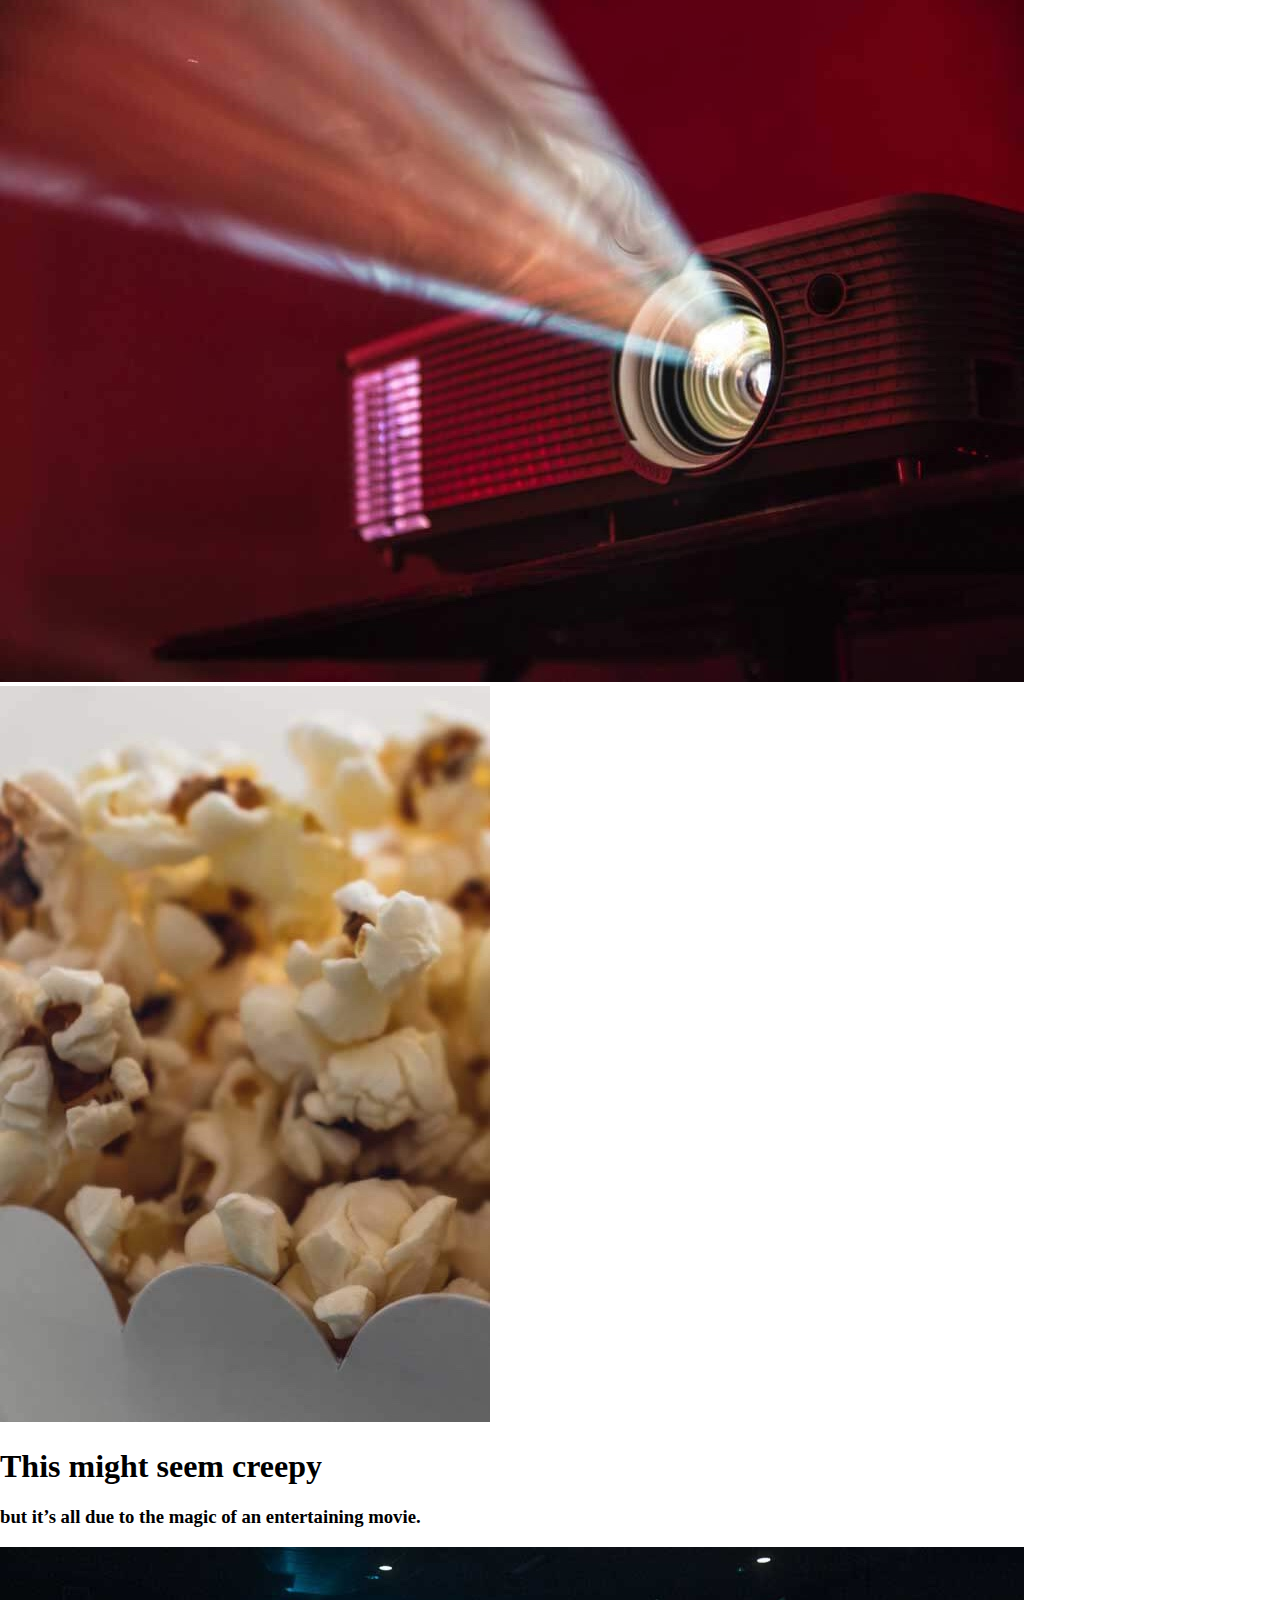
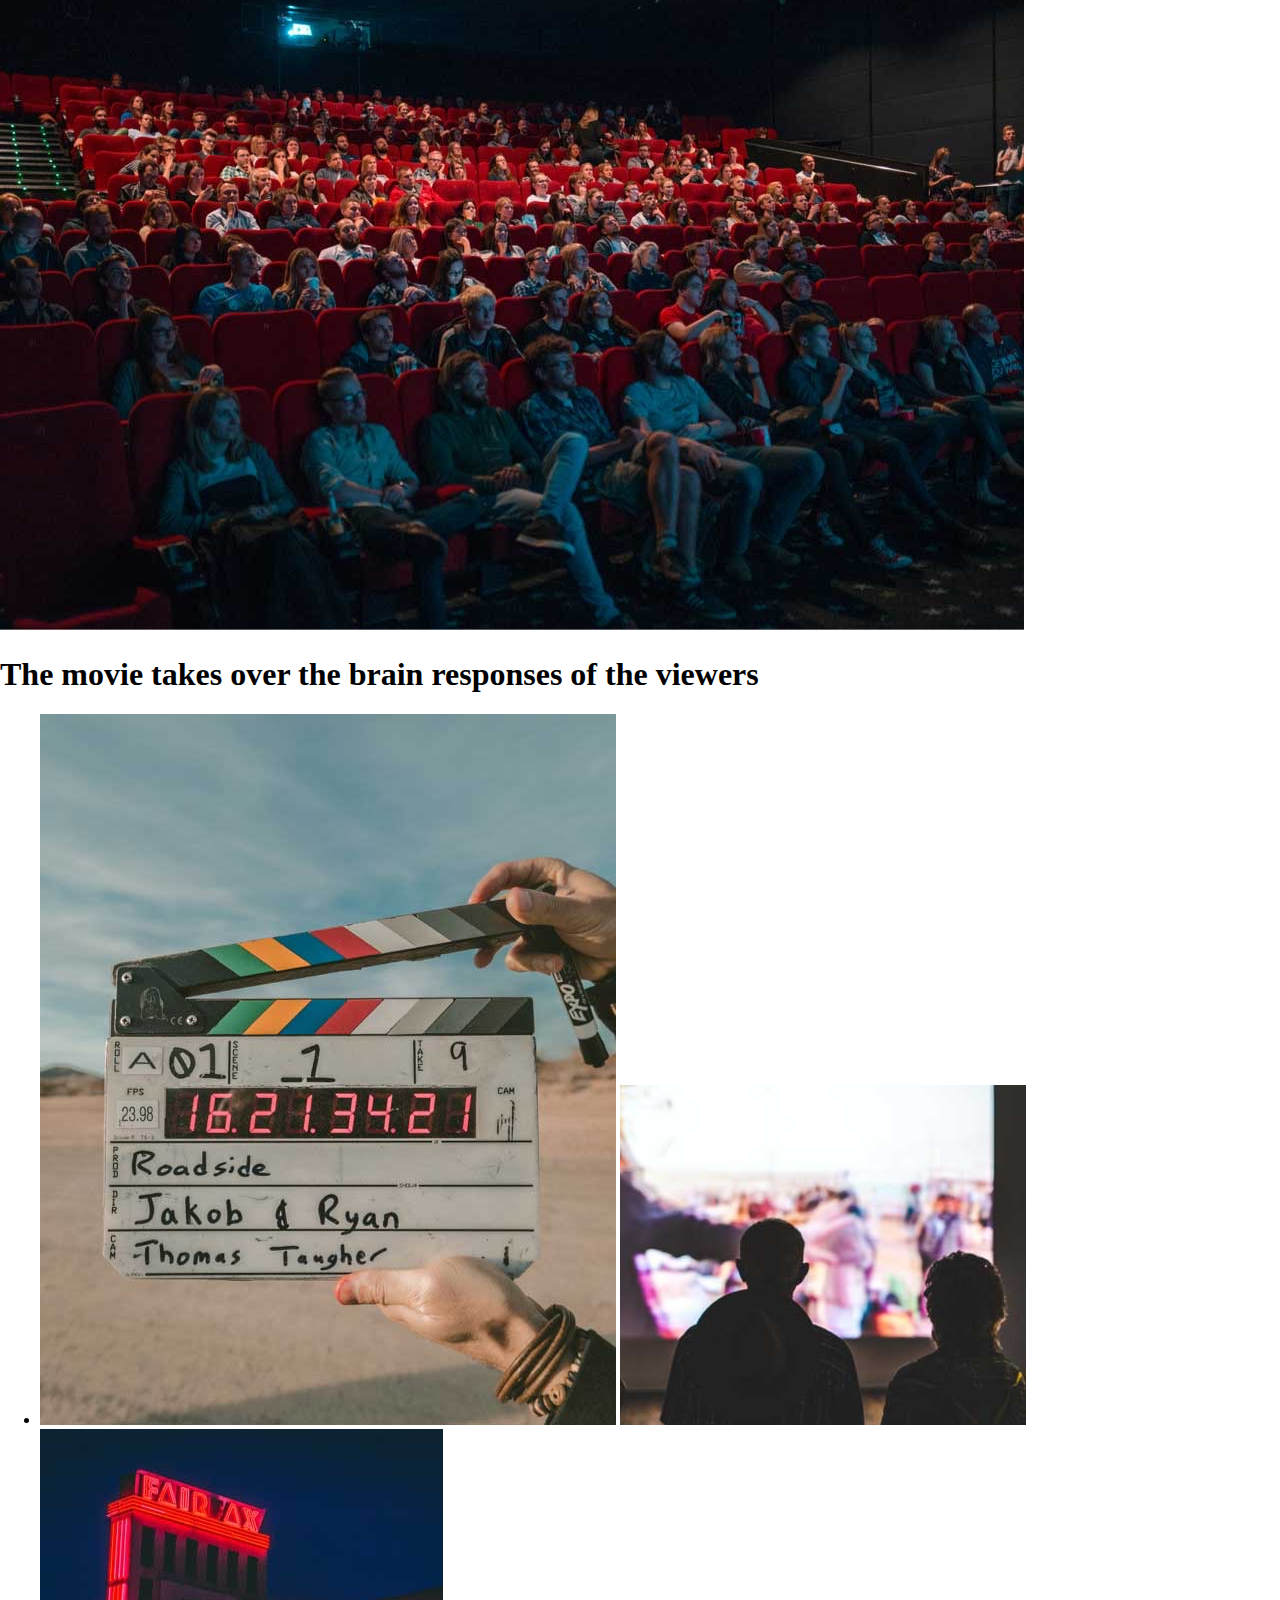
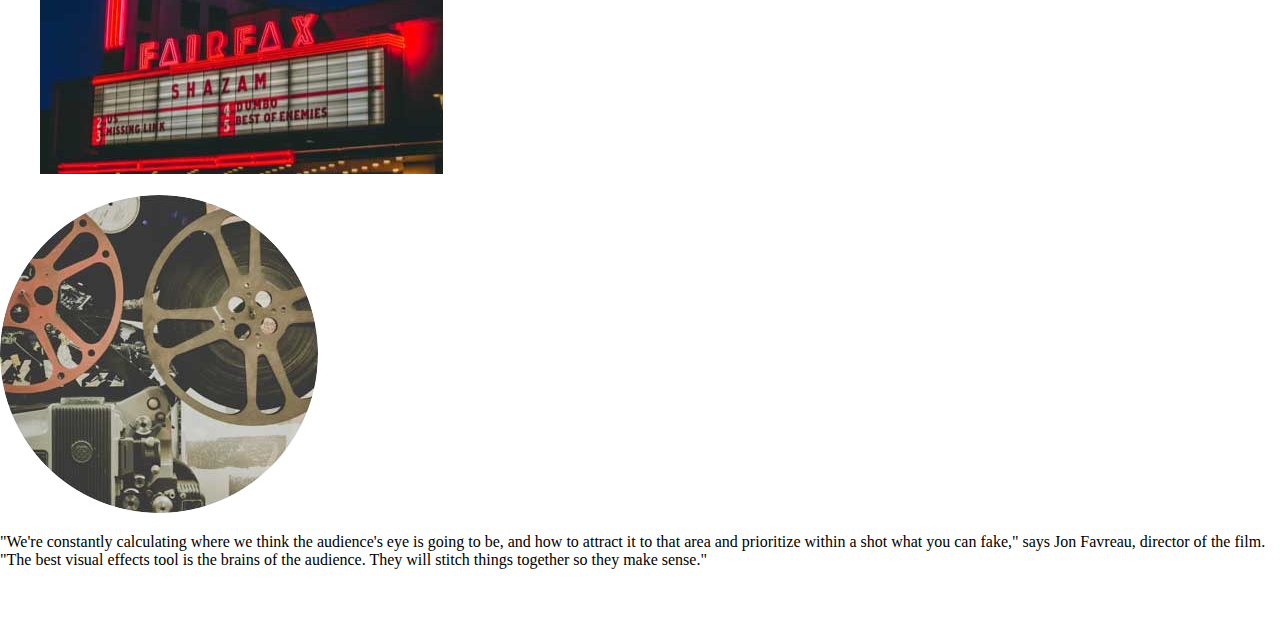
==== deploy/index.html @ de84cf6c "updates" ====
<!DOCTYPE html>
<html lang="en">

<head>
    <meta charset="UTF-8">
    <meta name="viewport" content="width=device-width, initial-scale=1.0">
    <meta http-equiv="X-UA-Compatible" content="ie=edge">
    <link rel="stylesheet" href="css/styles.css">
    <title>Week 2 In-Class Demo</title>
</head>

<body>

    <section>
    
        <img src="img/section-1/hero.jpg" alt="Movie projector">
        
    </section>
    <section>
        <img src="img/section-2/popcorn.jpg" alt="bucket of popcorn">
        <h1>This might seem 
            creepy</h1>
            <h3>but it’s all due to the magic of an entertaining movie.</h3>
        </section>
    <section>
                <img src="img/section-3/hero-2.jpg" alt="people in theater seats">
            </section>
    <section>
                    <h1>The movie takes over the brain responses of the viewers</h1>
                </section>
    <section>
                        <ul>
                            <li>
                                <img src="img/section-5/gallery-1.jpg" alt="movie clapperboard">
                                <img src="img/section-5/gallery-2.jpg" alt="people watching a movie">
                                <img src="img/section-5/gallery-3.jpg" alt="movie theater">
                            </li>
                        </ul>
                    </section>
    <section>
                            <img src="img/section-6/circle-mask.jpg" alt="movie reels">
                            <p>"We're constantly calculating where we think the audience's eye is going to be, and how to attract it to that area and prioritize within a shot what you can fake," says Jon Favreau, director of the film. "The best visual effects tool is the brains of the audience. They will stitch things together so they make sense."</p>
                        </section>
    <section>
                                <img src="img/footer/logo.png" alt="logo">
                            </section>

    <!-- jQuery -->
    <script src="https://ajax.googleapis.com/ajax/libs/jquery/3.4.1/jquery.min.js"></script>
    <!-- Greensock -->
    <script src="https://cdnjs.cloudflare.com/ajax/libs/gsap/3.2.6/gsap.min.js"></script>
    <script src="js/scripts-min.js"></script>
</body>

</html>
---- deploy/css/styles.css ----
/* =============
    Mixins
============= */
/* ---------------- Font Sizing ---------------- */
html {
  font-size: 100%; }

/* ---------------- Media Queries ---------------- */
/* =============
    Variables
============= */
/*! normalize.css v8.0.0 | MIT License | github.com/necolas/normalize.css */
/* Document
   ========================================================================== */
/**
 * 1. Correct the line height in all browsers.
 * 2. Prevent adjustments of font size after orientation changes in iOS.
 */
html {
  line-height: 1.15;
  /* 1 */
  -webkit-text-size-adjust: 100%;
  /* 2 */ }

/* Sections
   ========================================================================== */
/**
 * Remove the margin in all browsers.
 */
body {
  margin: 0; }

/**
 * Correct the font size and margin on `h1` elements within `section` and
 * `article` contexts in Chrome, Firefox, and Safari.
 */
h1 {
  font-size: 2em;
  margin: 0.67em 0; }

/* Grouping content
   ========================================================================== */
/**
 * 1. Add the correct box sizing in Firefox.
 * 2. Show the overflow in Edge and IE.
 */
hr {
  box-sizing: content-box;
  /* 1 */
  height: 0;
  /* 1 */
  overflow: visible;
  /* 2 */ }

/**
 * 1. Correct the inheritance and scaling of font size in all browsers.
 * 2. Correct the odd `em` font sizing in all browsers.
 */
pre {
  font-family: monospace, monospace;
  /* 1 */
  font-size: 1em;
  /* 2 */ }

/* Text-level semantics
   ========================================================================== */
/**
 * Remove the gray background on active links in IE 10.
 */
a {
  background-color: transparent; }

/**
 * 1. Remove the bottom border in Chrome 57-
 * 2. Add the correct text decoration in Chrome, Edge, IE, Opera, and Safari.
 */
abbr[title] {
  border-bottom: none;
  /* 1 */
  text-decoration: underline;
  /* 2 */
  text-decoration: underline dotted;
  /* 2 */ }

/**
 * Add the correct font weight in Chrome, Edge, and Safari.
 */
b,
strong {
  font-weight: bolder; }

/**
 * 1. Correct the inheritance and scaling of font size in all browsers.
 * 2. Correct the odd `em` font sizing in all browsers.
 */
code,
kbd,
samp {
  font-family: monospace, monospace;
  /* 1 */
  font-size: 1em;
  /* 2 */ }

/**
 * Add the correct font size in all browsers.
 */
small {
  font-size: 80%; }

/**
 * Prevent `sub` and `sup` elements from affecting the line height in
 * all browsers.
 */
sub,
sup {
  font-size: 75%;
  line-height: 0;
  position: relative;
  vertical-align: baseline; }

sub {
  bottom: -0.25em; }

sup {
  top: -0.5em; }

/* Embedded content
   ========================================================================== */
/**
 * Remove the border on images inside links in IE 10.
 */
img {
  border-style: none; }

/* Forms
   ========================================================================== */
/**
 * 1. Change the font styles in all browsers.
 * 2. Remove the margin in Firefox and Safari.
 */
button,
input,
optgroup,
select,
textarea {
  font-family: inherit;
  /* 1 */
  font-size: 100%;
  /* 1 */
  line-height: 1.15;
  /* 1 */
  margin: 0;
  /* 2 */ }

/**
 * Show the overflow in IE.
 * 1. Show the overflow in Edge.
 */
button,
input {
  /* 1 */
  overflow: visible; }

/**
 * Remove the inheritance of text transform in Edge, Firefox, and IE.
 * 1. Remove the inheritance of text transform in Firefox.
 */
button,
select {
  /* 1 */
  text-transform: none; }

/**
 * Correct the inability to style clickable types in iOS and Safari.
 */
button,
[type="button"],
[type="reset"],
[type="submit"] {
  -webkit-appearance: button; }

/**
 * Remove the inner border and padding in Firefox.
 */
button::-moz-focus-inner,
[type="button"]::-moz-focus-inner,
[type="reset"]::-moz-focus-inner,
[type="submit"]::-moz-focus-inner {
  border-style: none;
  padding: 0; }

/**
 * Restore the focus styles unset by the previous rule.
 */
button:-moz-focusring,
[type="button"]:-moz-focusring,
[type="reset"]:-moz-focusring,
[type="submit"]:-moz-focusring {
  outline: 1px dotted ButtonText; }

/**
 * Correct the padding in Firefox.
 */
fieldset {
  padding: 0.35em 0.75em 0.625em; }

/**
 * 1. Correct the text wrapping in Edge and IE.
 * 2. Correct the color inheritance from `fieldset` elements in IE.
 * 3. Remove the padding so developers are not caught out when they zero out
 *    `fieldset` elements in all browsers.
 */
legend {
  box-sizing: border-box;
  /* 1 */
  color: inherit;
  /* 2 */
  display: table;
  /* 1 */
  max-width: 100%;
  /* 1 */
  padding: 0;
  /* 3 */
  white-space: normal;
  /* 1 */ }

/**
 * Add the correct vertical alignment in Chrome, Firefox, and Opera.
 */
progress {
  vertical-align: baseline; }

/**
 * Remove the default vertical scrollbar in IE 10+.
 */
textarea {
  overflow: auto; }

/**
 * 1. Add the correct box sizing in IE 10.
 * 2. Remove the padding in IE 10.
 */
[type="checkbox"],
[type="radio"] {
  box-sizing: border-box;
  /* 1 */
  padding: 0;
  /* 2 */ }

/**
 * Correct the cursor style of increment and decrement buttons in Chrome.
 */
[type="number"]::-webkit-inner-spin-button,
[type="number"]::-webkit-outer-spin-button {
  height: auto; }

/**
 * 1. Correct the odd appearance in Chrome and Safari.
 * 2. Correct the outline style in Safari.
 */
[type="search"] {
  -webkit-appearance: textfield;
  /* 1 */
  outline-offset: -2px;
  /* 2 */ }

/**
 * Remove the inner padding in Chrome and Safari on macOS.
 */
[type="search"]::-webkit-search-decoration {
  -webkit-appearance: none; }

/**
 * 1. Correct the inability to style clickable types in iOS and Safari.
 * 2. Change font properties to `inherit` in Safari.
 */
::-webkit-file-upload-button {
  -webkit-appearance: button;
  /* 1 */
  font: inherit;
  /* 2 */ }

/* Interactive
   ========================================================================== */
/*
 * Add the correct display in Edge, IE 10+, and Firefox.
 */
details {
  display: block; }

/*
 * Add the correct display in all browsers.
 */
summary {
  display: list-item; }

/* Misc
   ========================================================================== */
/**
 * Add the correct display in IE 10+.
 */
template {
  display: none; }

/**
 * Add the correct display in IE 10.
 */
[hidden] {
  display: none; }

/* =============
    Base
============= */
/* =============
    Typography
============= */
/* =============
    Buttons
============= */
/* =============
    Forms
============= */
[type='text'], [type='password'], [type='date'], [type='datetime'], [type='datetime-local'], [type='month'], [type='week'], [type='email'], [type='number'], [type='search'], [type='tel'], [type='time'], [type='url'], [type='color'], textarea {
  box-shadow: none; }

[type='text']:focus, [type='password']:focus, [type='date']:focus, [type='datetime']:focus, [type='datetime-local']:focus, [type='month']:focus, [type='week']:focus, [type='email']:focus, [type='number']:focus, [type='search']:focus, [type='tel']:focus, [type='time']:focus, [type='url']:focus, [type='color']:focus, textarea:focus {
  box-shadow: none; }

input[type=text],
input[type=email],
input[type=password],
textarea {
  -webkit-appearance: none; }

/* =============
    Navigation
============= */
/* =============
    Header
============= */
/* =============
    Footer
============= */
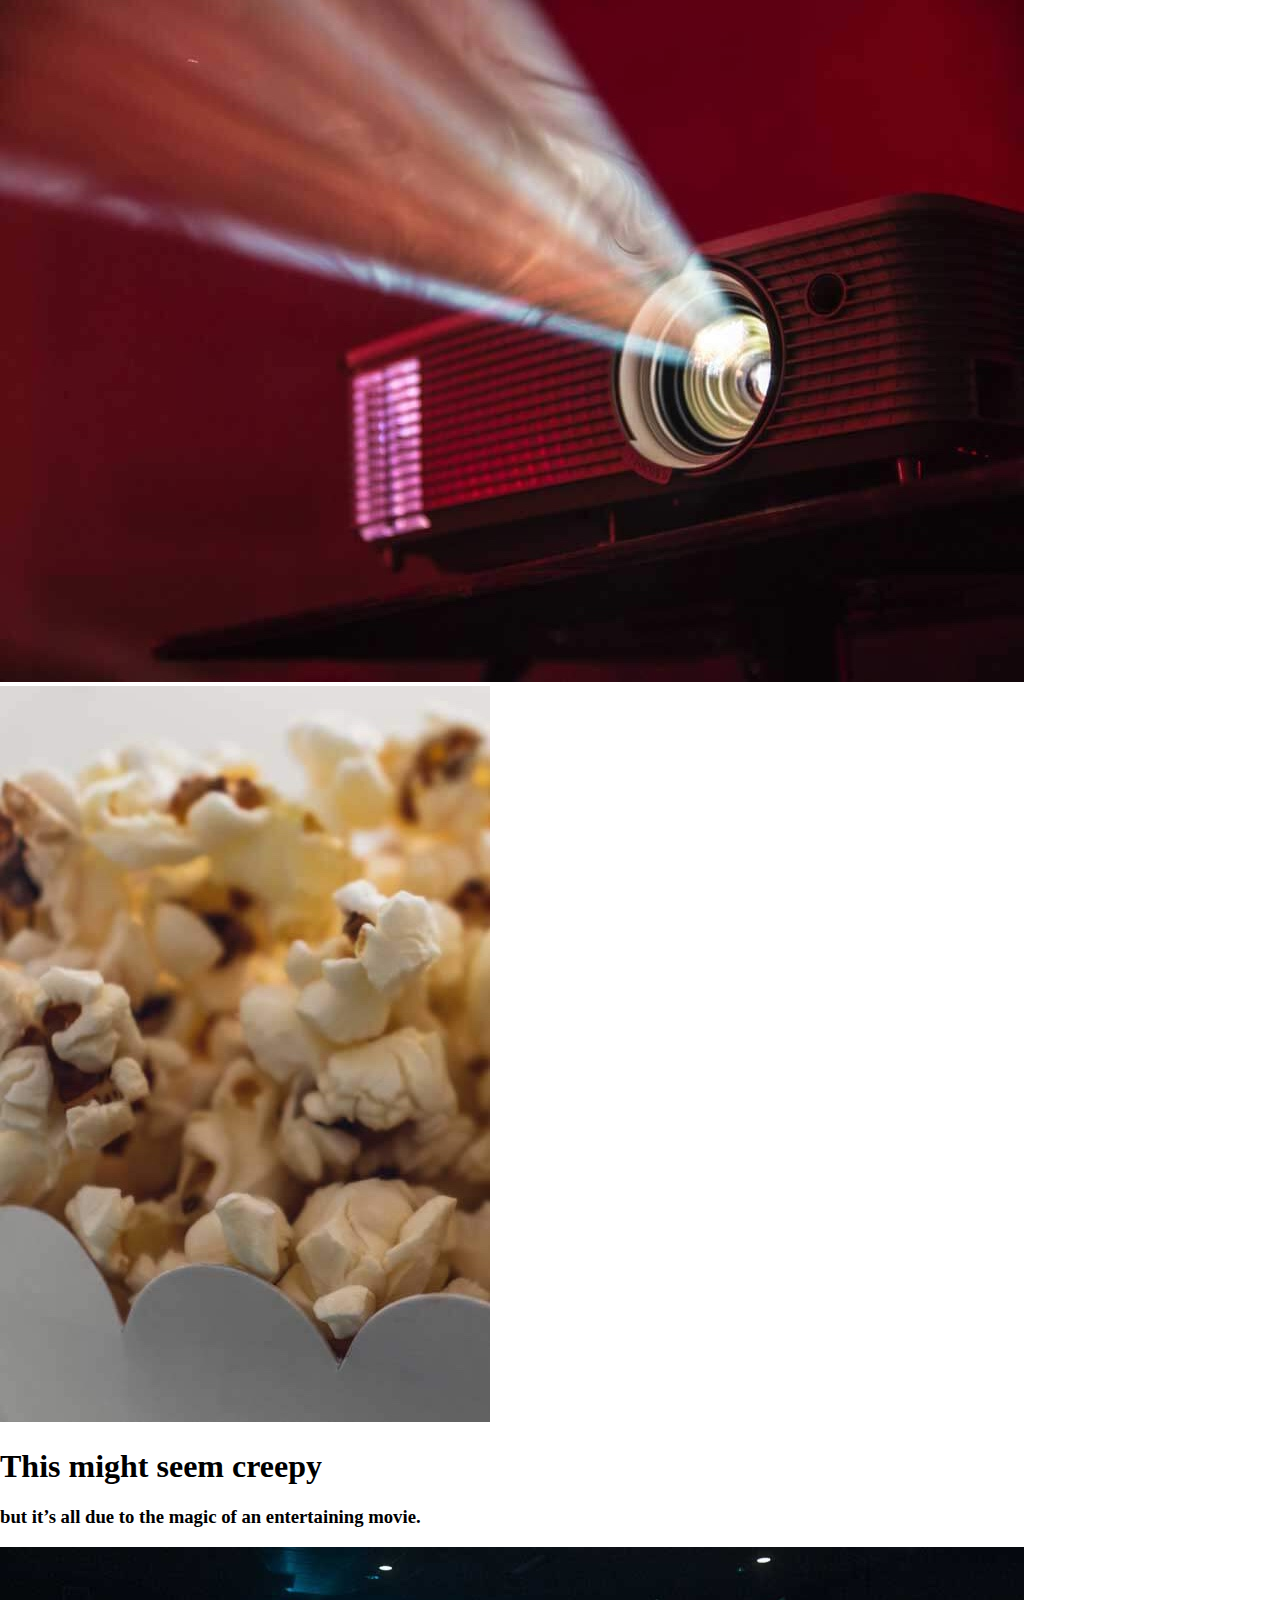
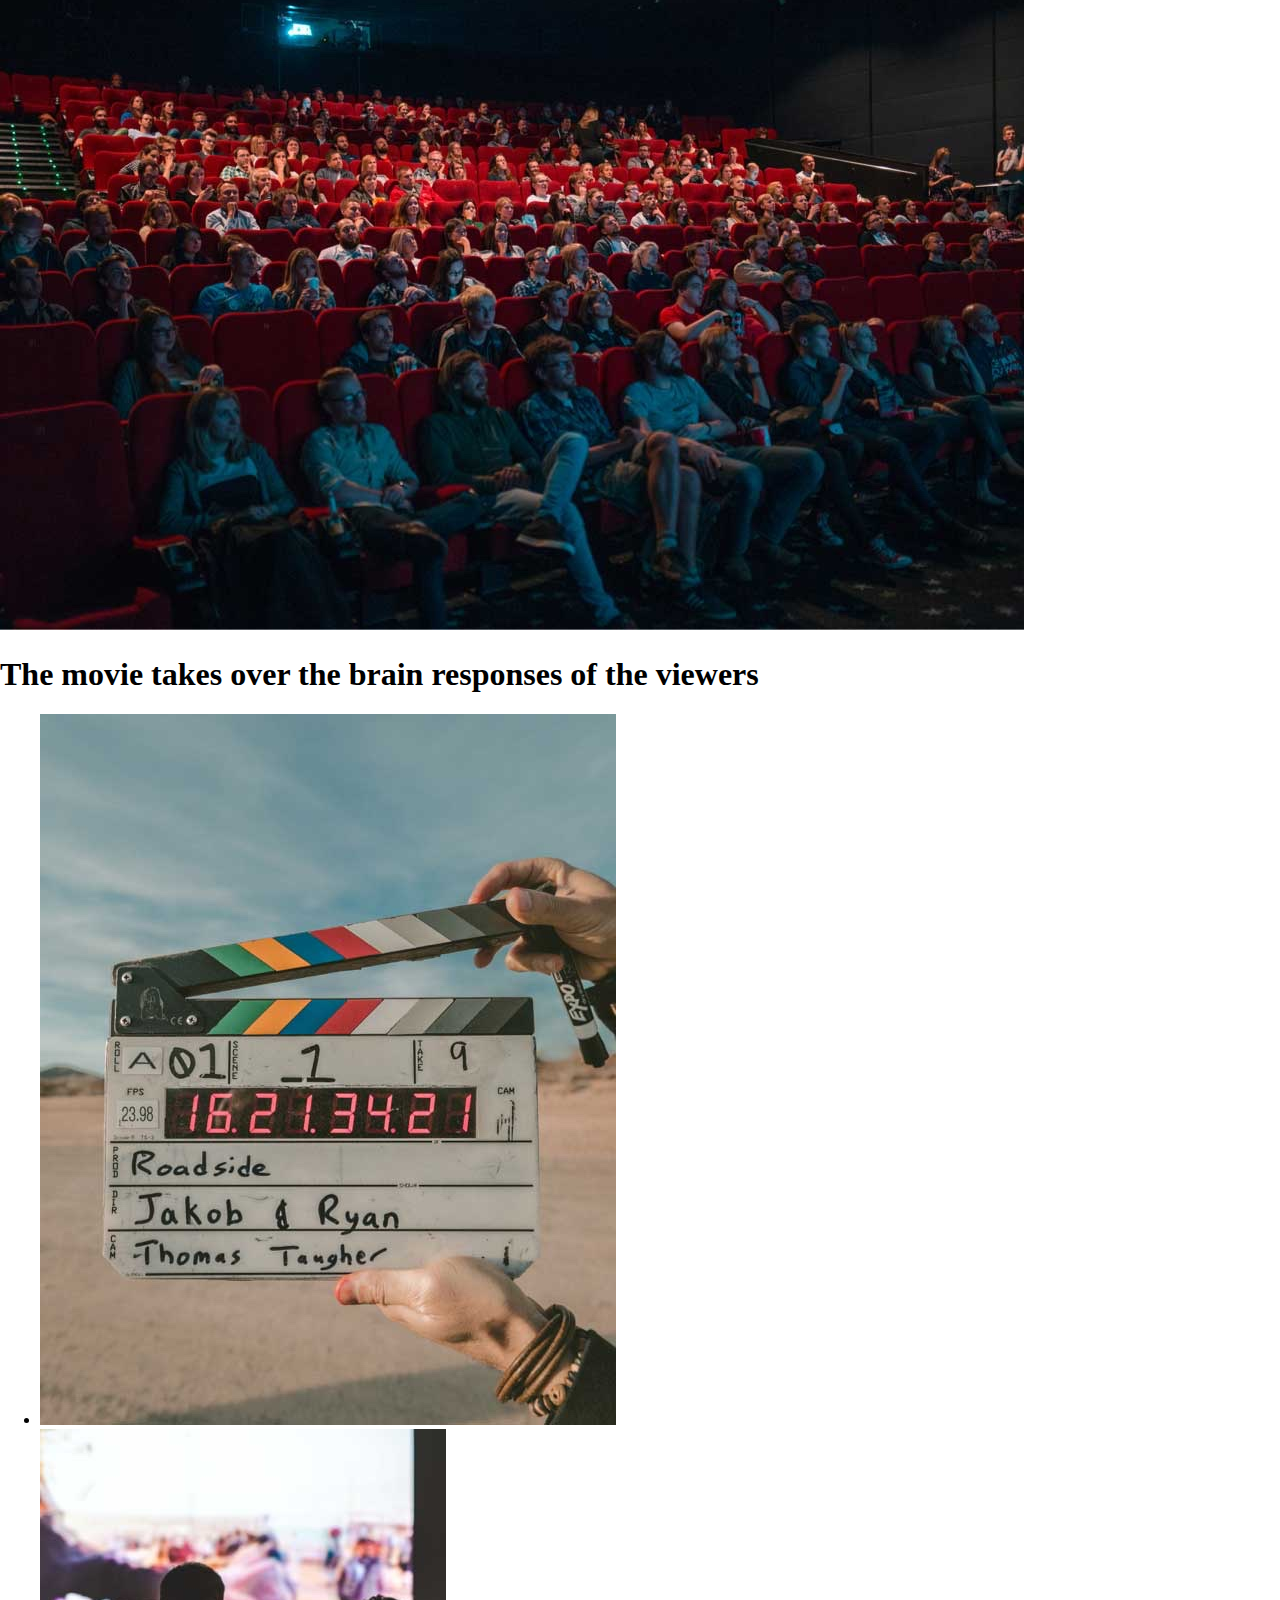
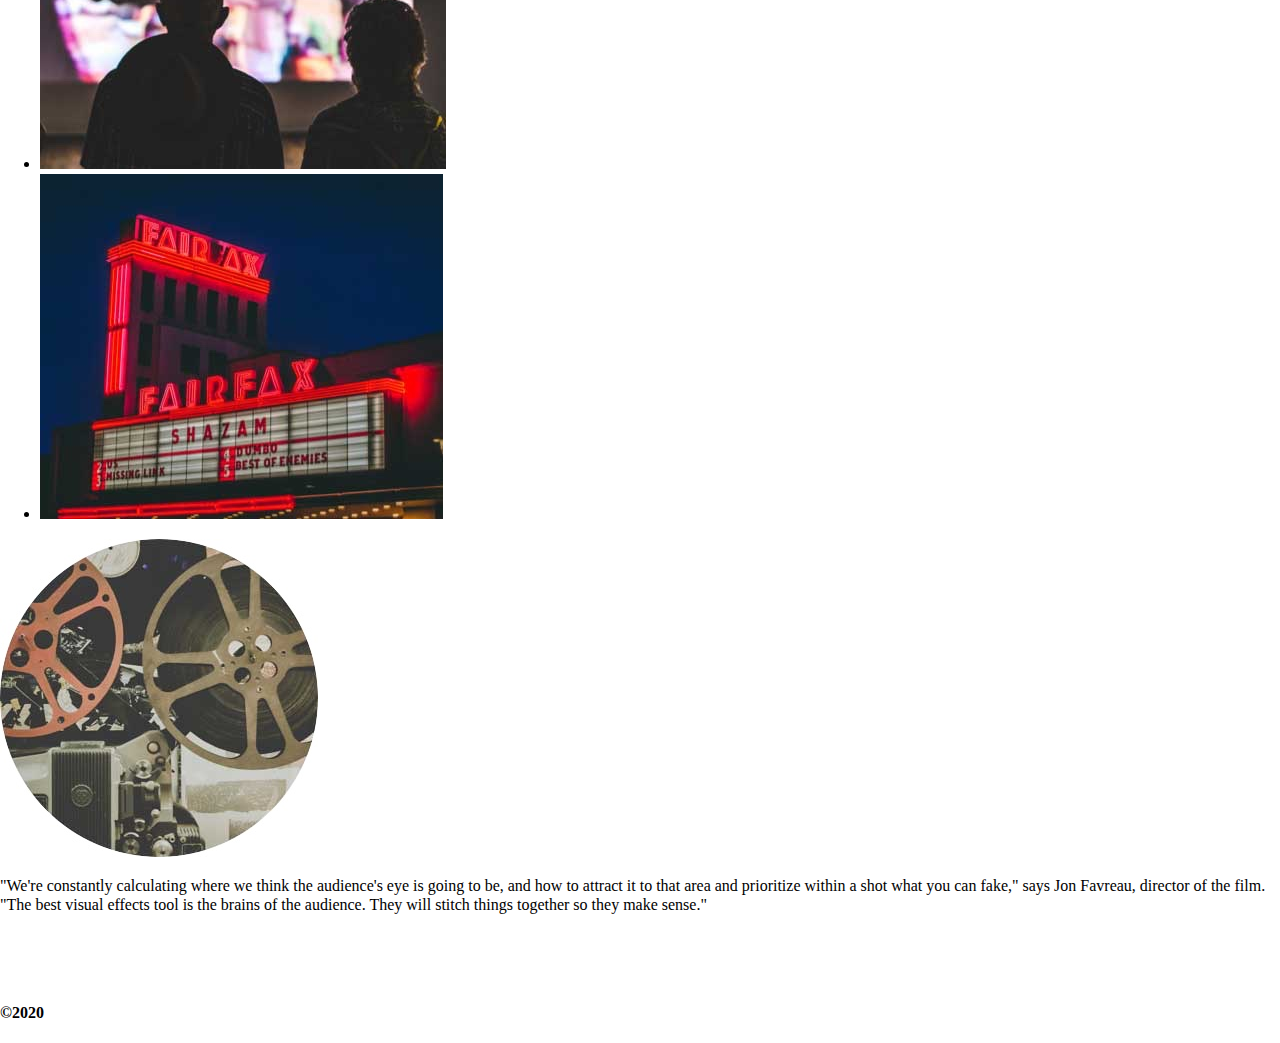
==== commit b5e36176: "edits to content" ====
--- a/deploy/index.html
+++ b/deploy/index.html
@@ -30,11 +30,9 @@
                 </section>
     <section>
                         <ul>
-                            <li>
-                                <img src="img/section-5/gallery-1.jpg" alt="movie clapperboard">
-                                <img src="img/section-5/gallery-2.jpg" alt="people watching a movie">
-                                <img src="img/section-5/gallery-3.jpg" alt="movie theater">
-                            </li>
+                            <li><img src="img/section-5/gallery-1.jpg" alt="movie clapperboard"></li>
+                            <li><img src="img/section-5/gallery-2.jpg" alt="people watching a movie"></li>
+                            <li><img src="img/section-5/gallery-3.jpg" alt="movie theater"></li>
                         </ul>
                     </section>
     <section>
@@ -43,6 +41,7 @@
                         </section>
     <section>
                                 <img src="img/footer/logo.png" alt="logo">
+                                <h4>©2020</h4>
                             </section>
 
     <!-- jQuery -->
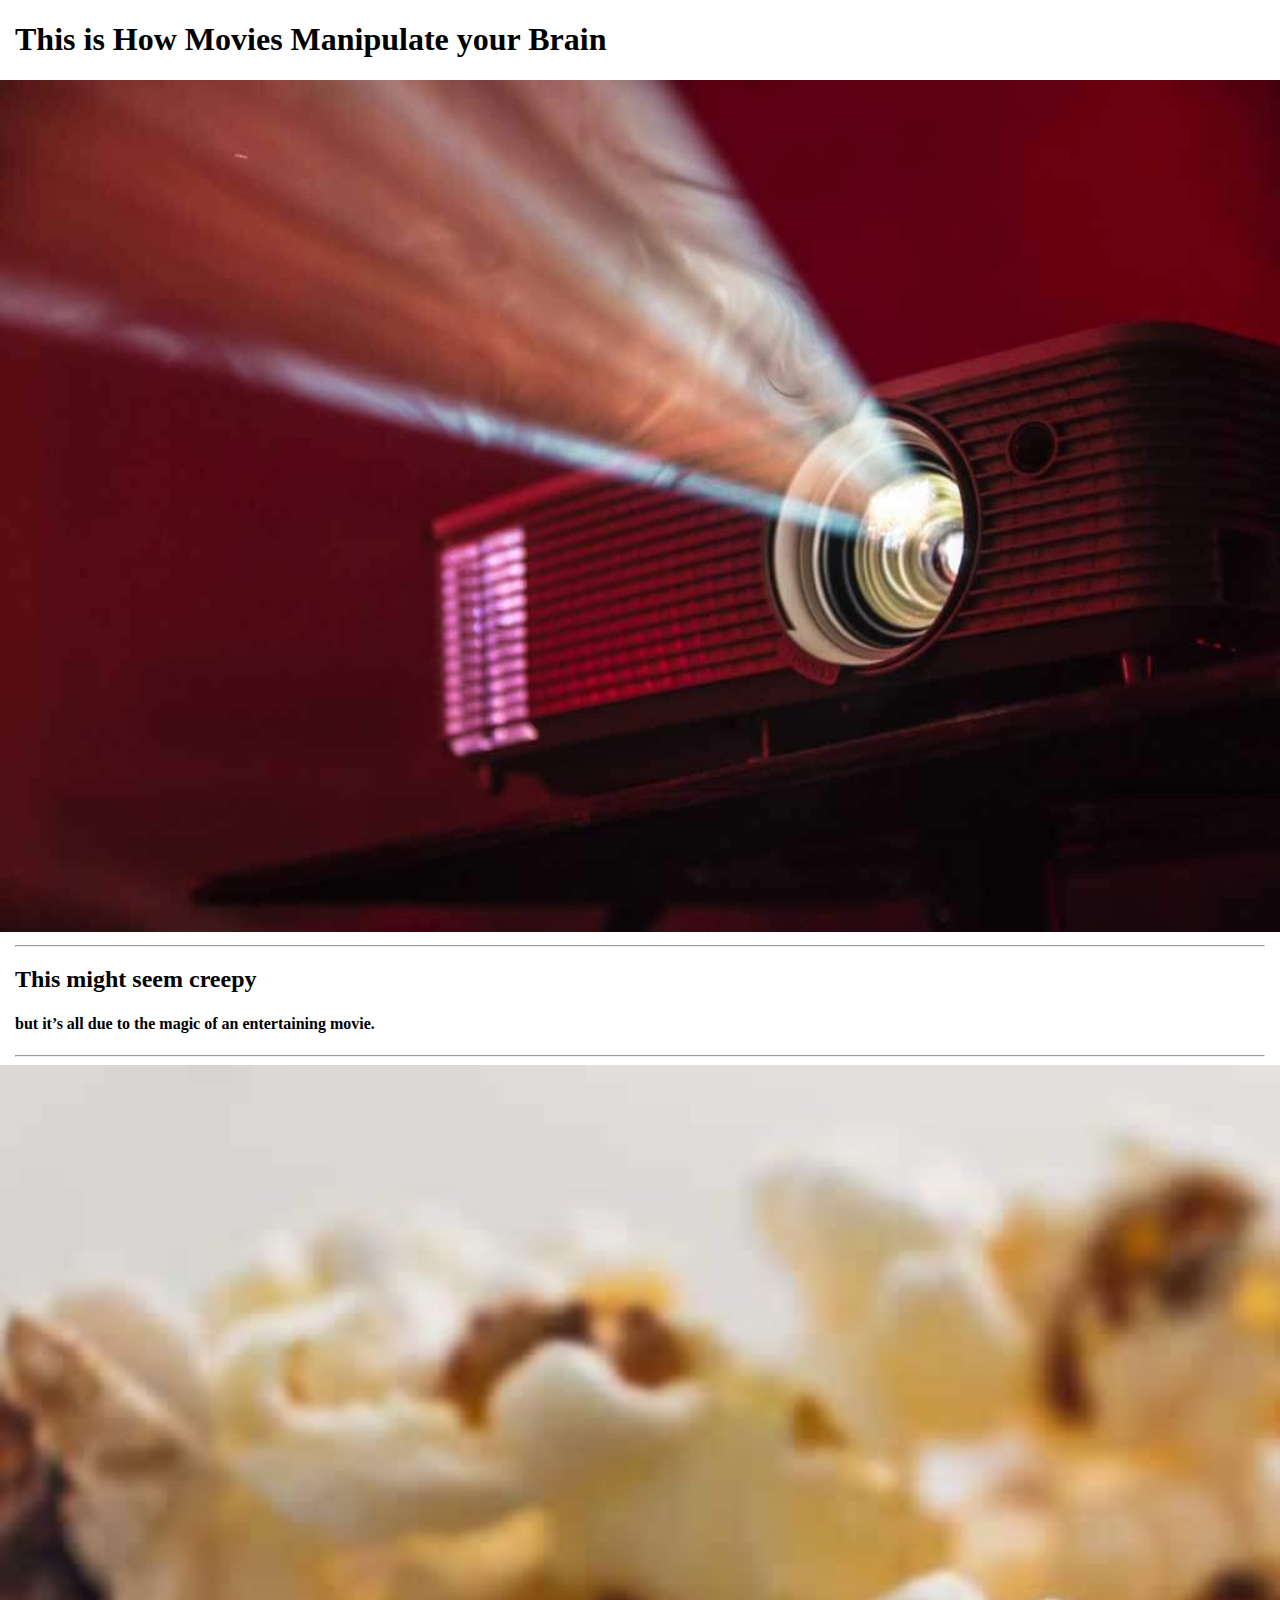
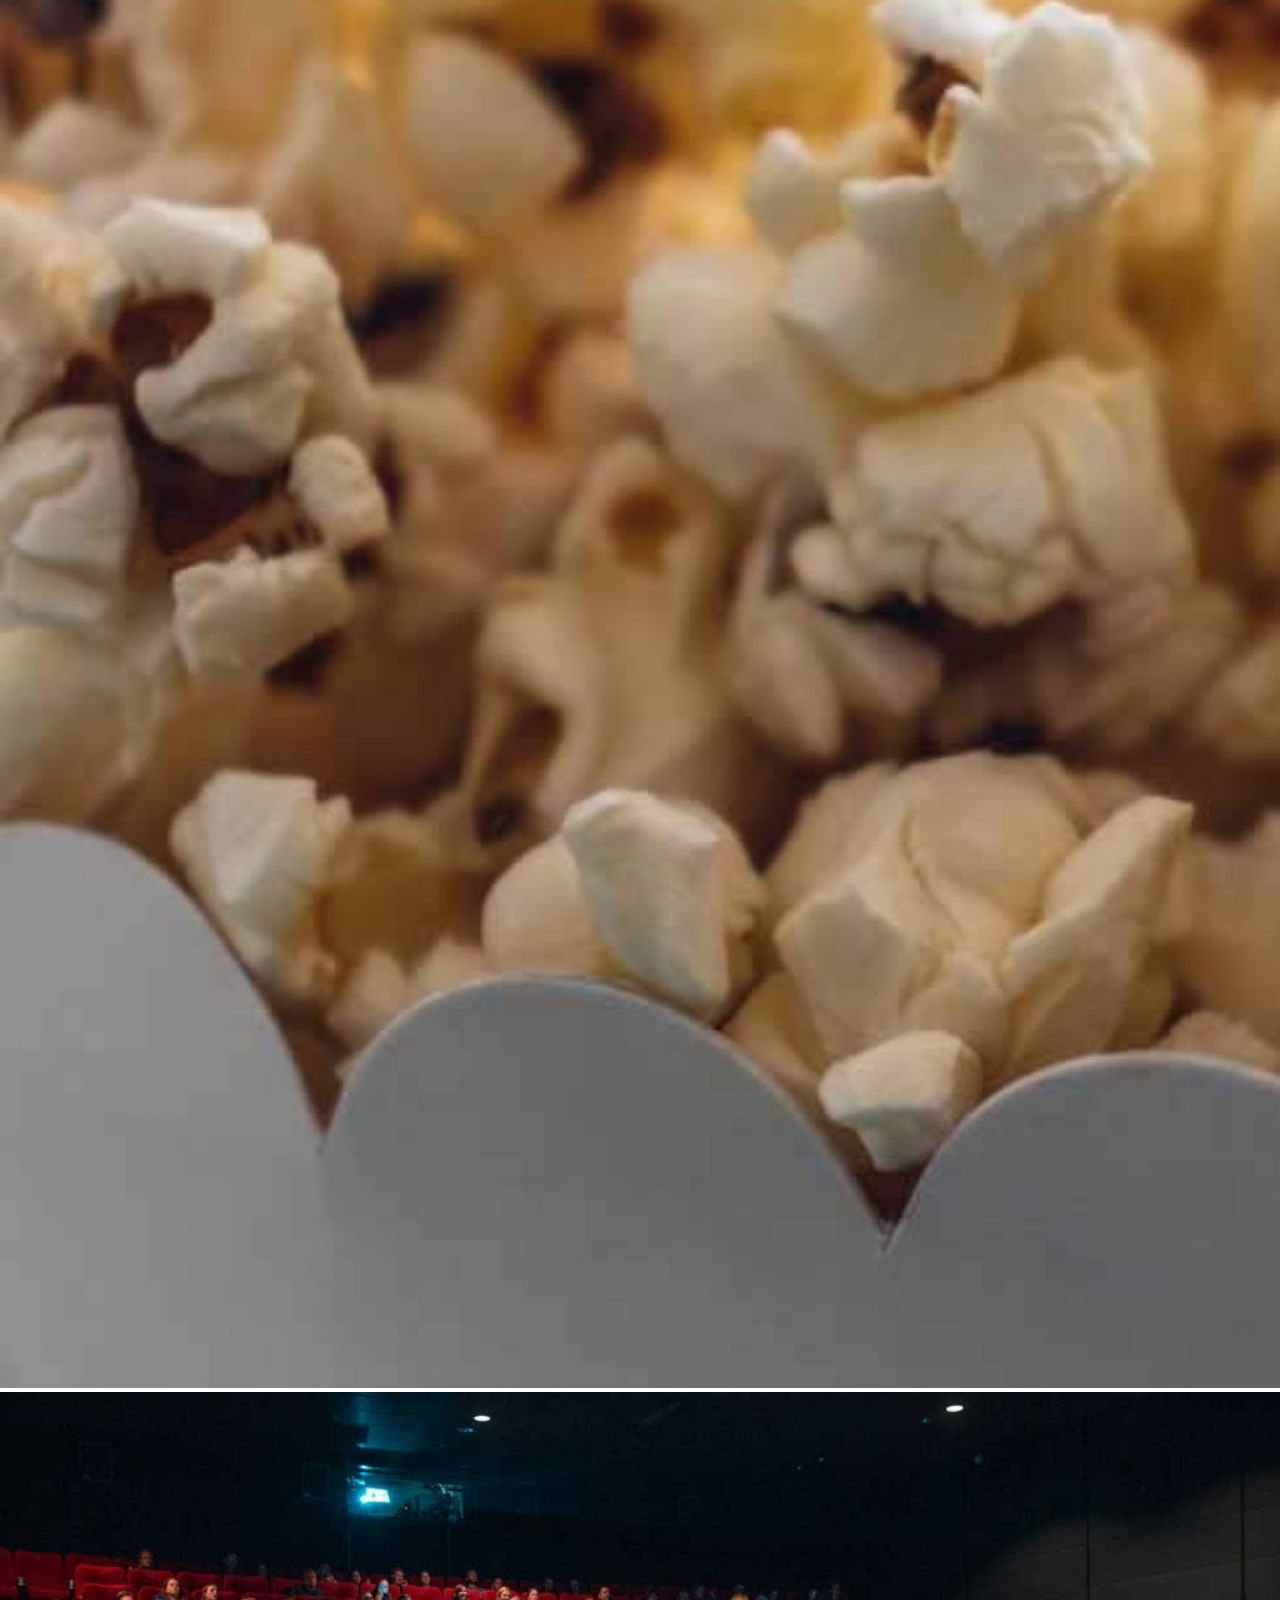
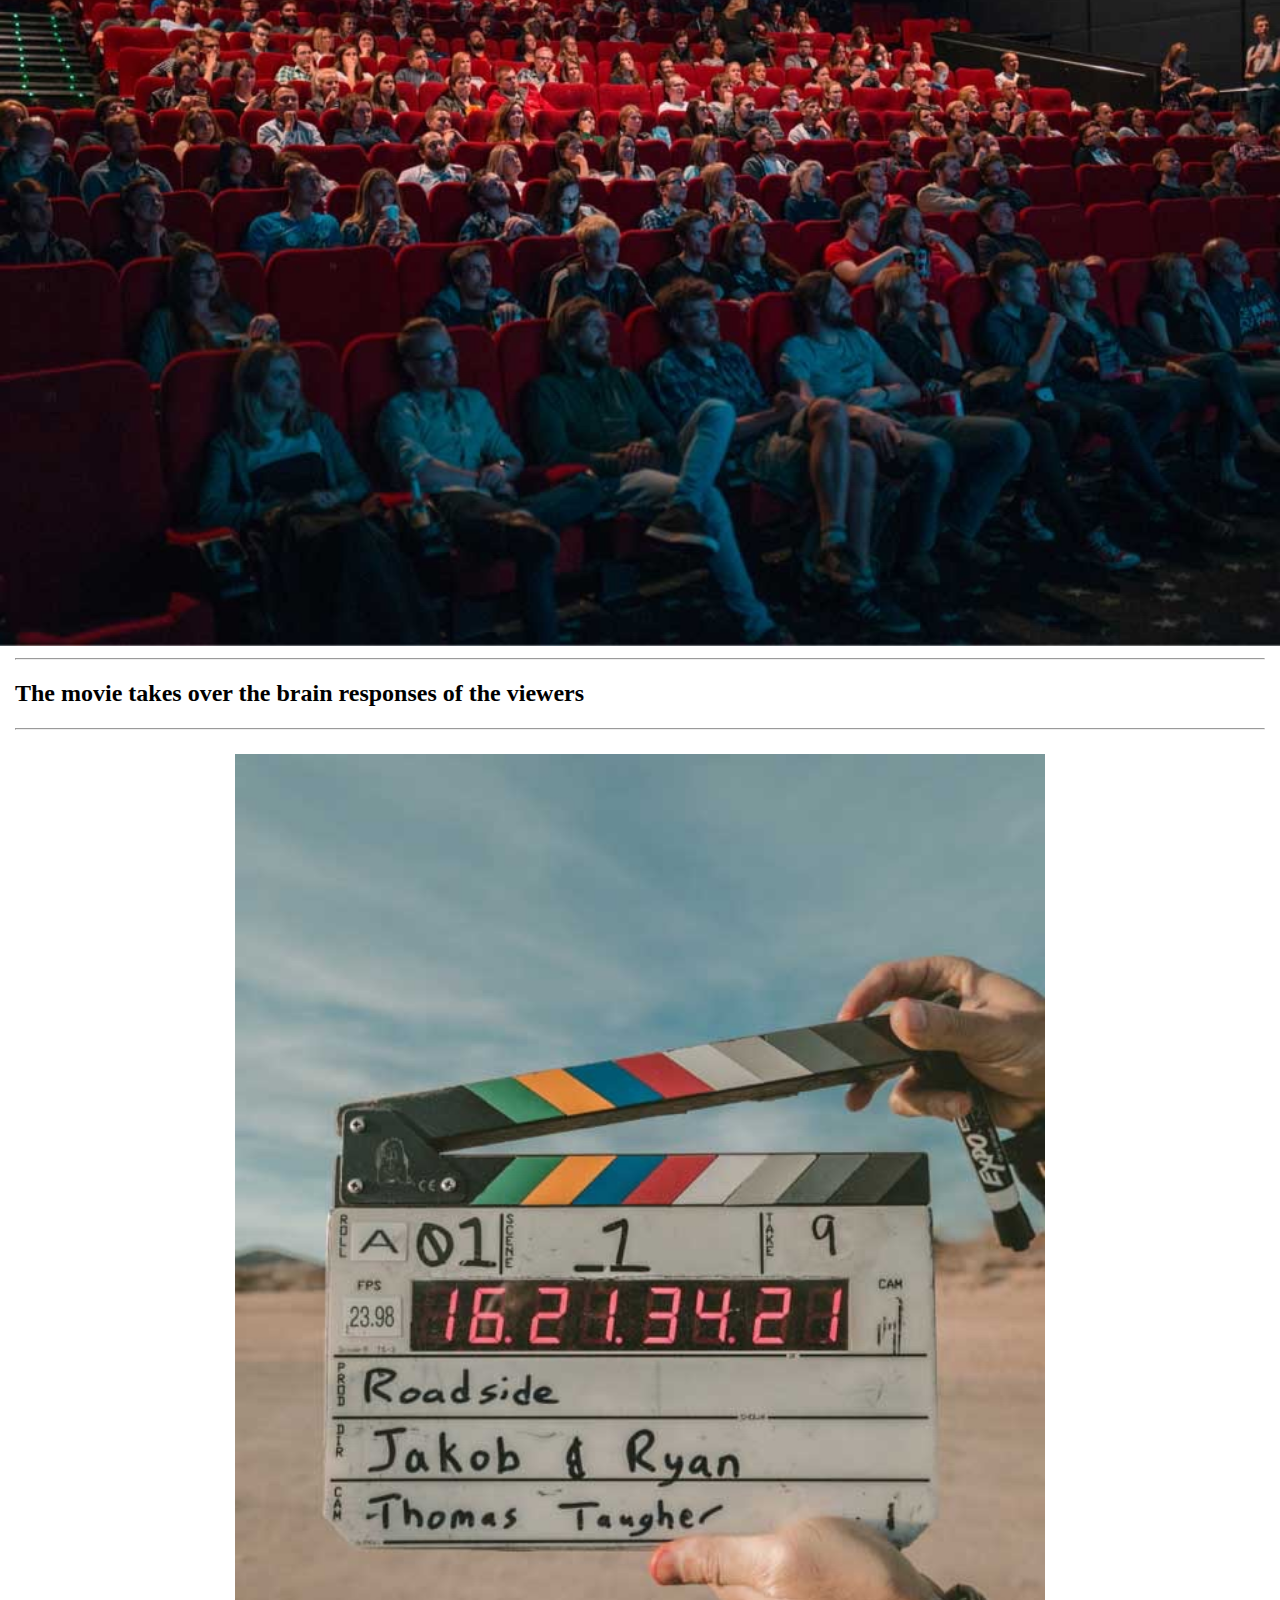
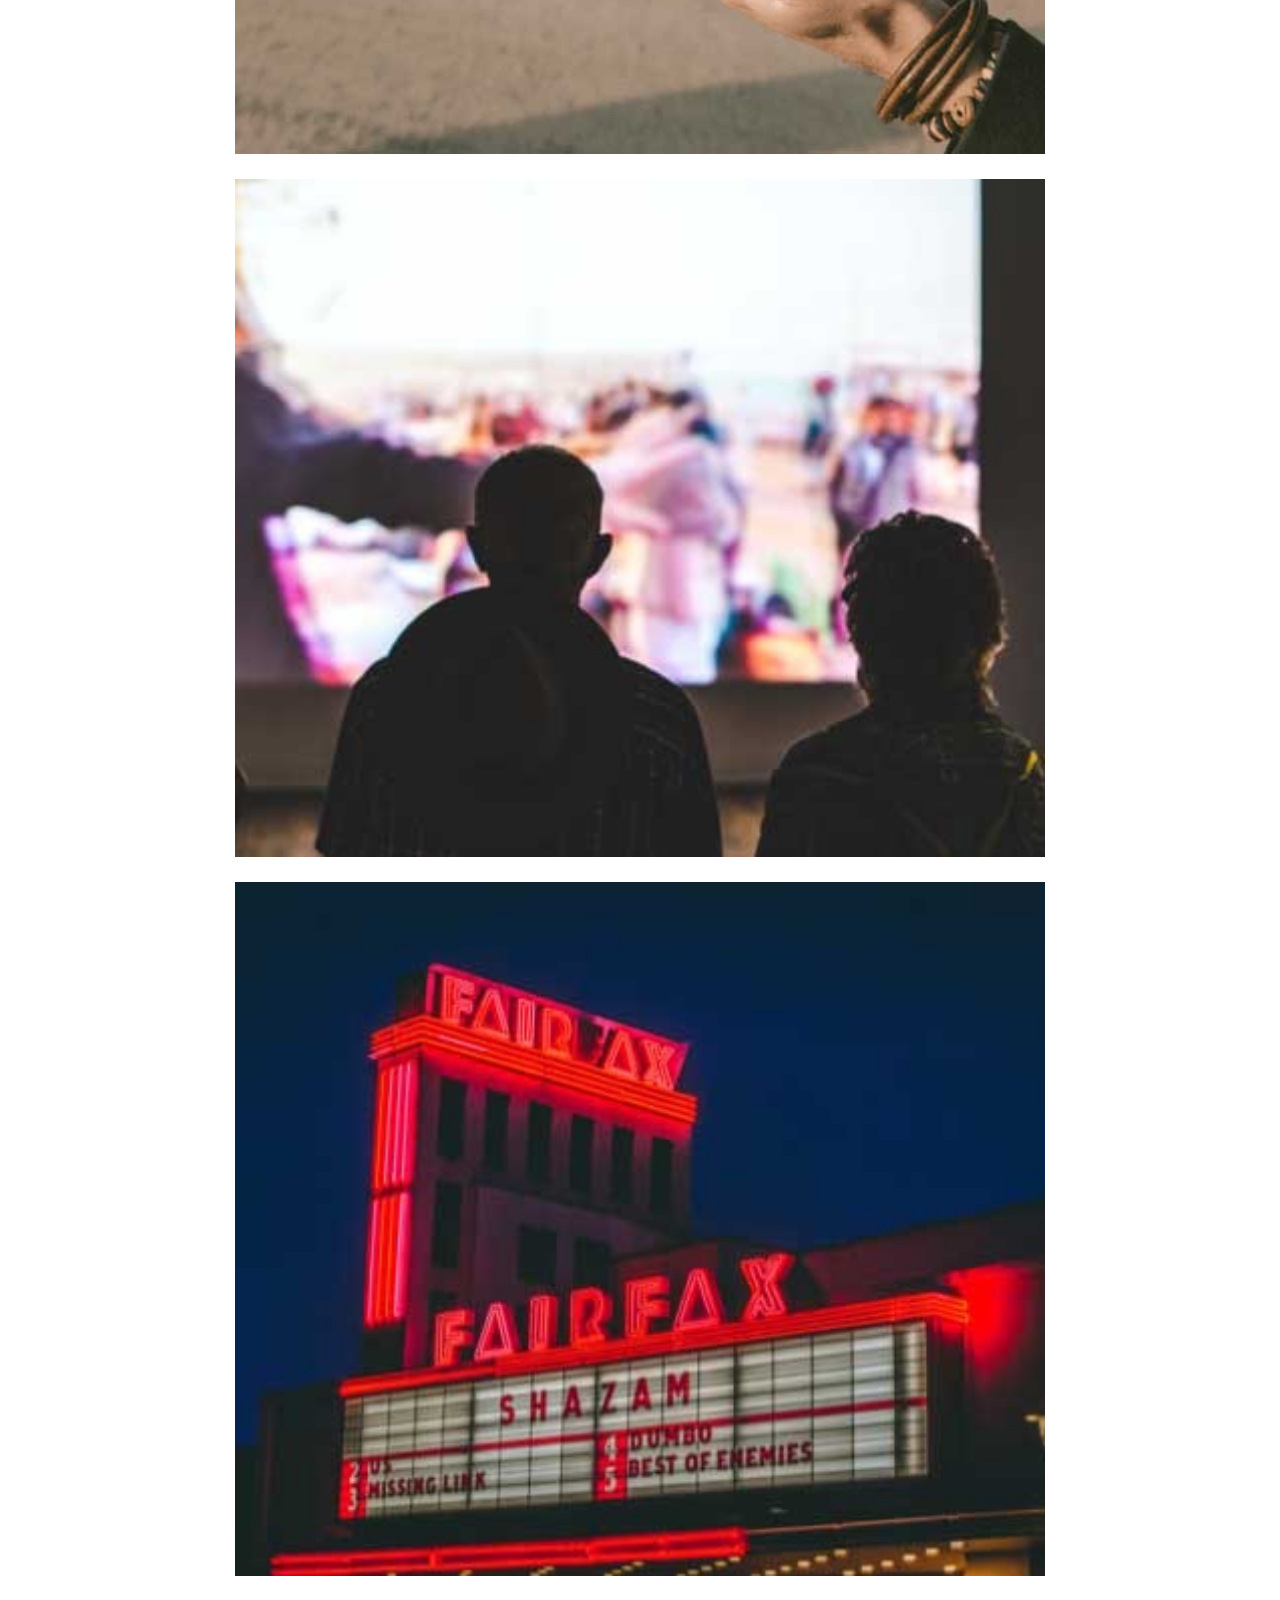
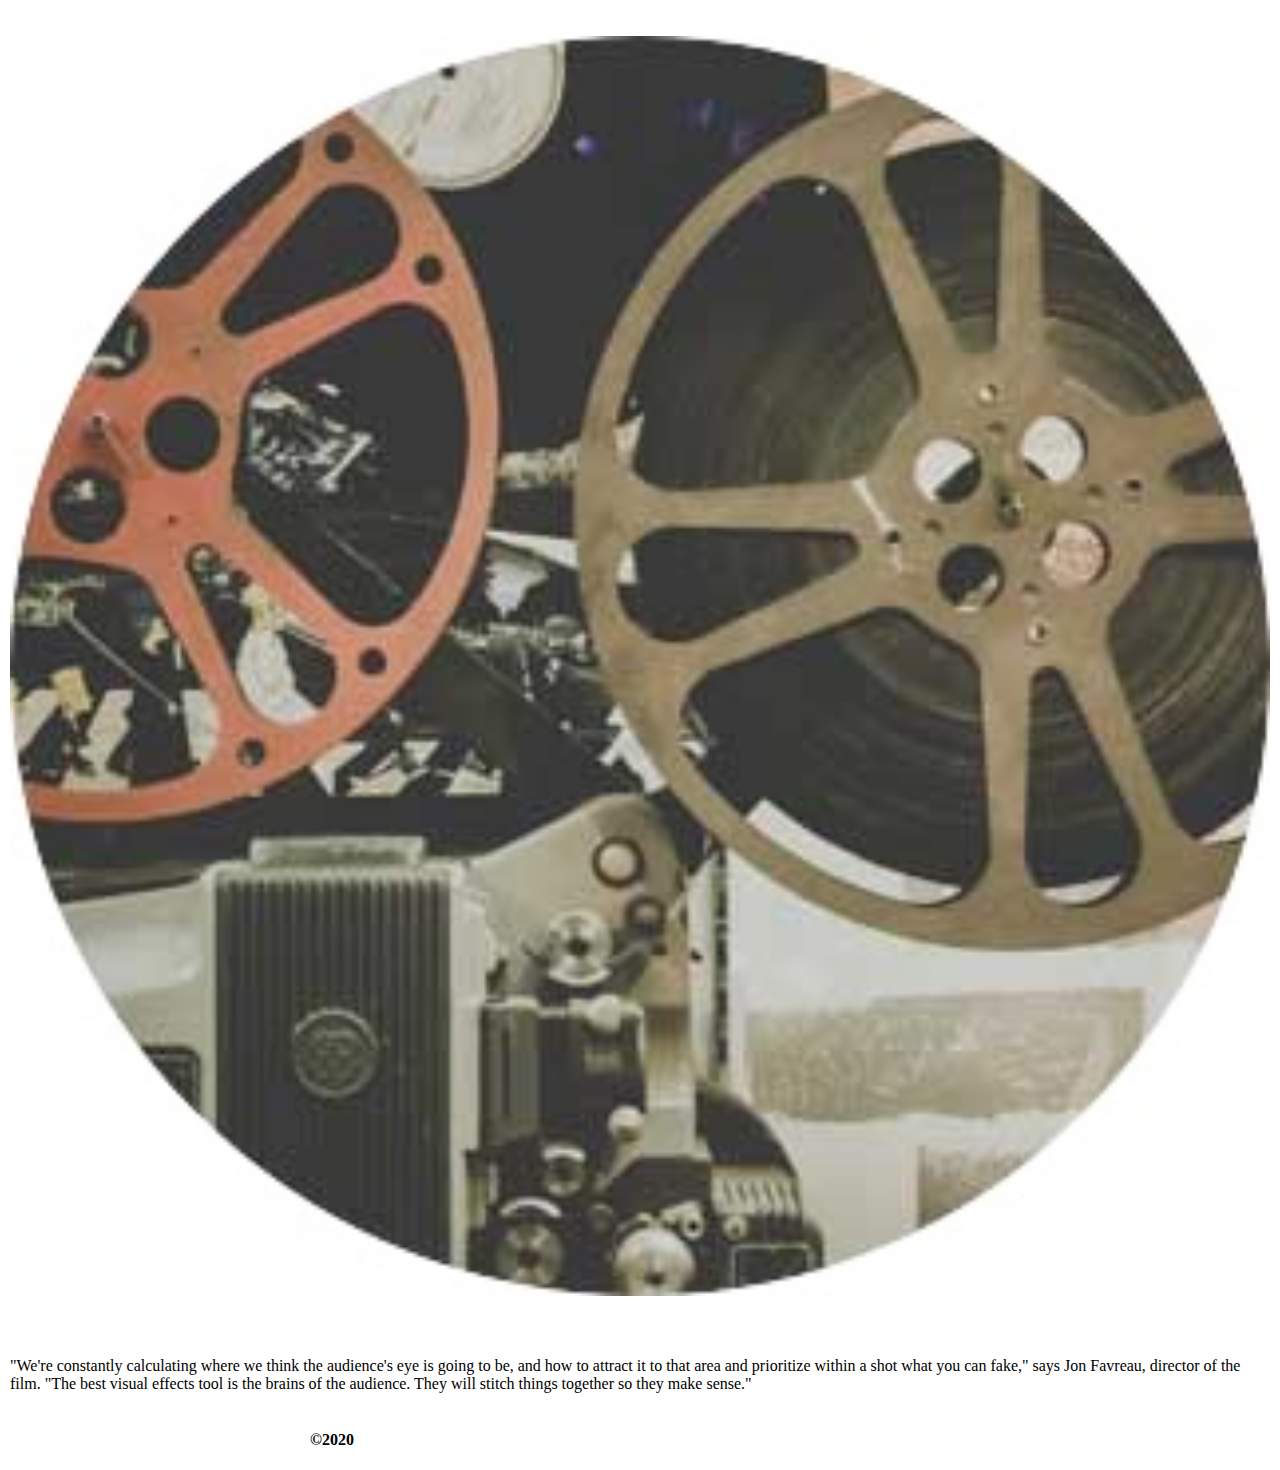
==== commit f1109b3f: "Apr 25 - CSS Hw" ====
--- a/deploy/index.html
+++ b/deploy/index.html
@@ -11,37 +11,70 @@
 
 <body>
 
-    <section>
+    <section id="section-1">
+        
+        <section id="section-1-container">
+            <div id="section-1-content">
+                <h1>This is How Movies Manipulate your Brain</h1>
+            </div>
+        </section>
     
         <img src="img/section-1/hero.jpg" alt="Movie projector">
         
     </section>
-    <section>
-        <img src="img/section-2/popcorn.jpg" alt="bucket of popcorn">
-        <h1>This might seem 
-            creepy</h1>
-            <h3>but it’s all due to the magic of an entertaining movie.</h3>
+    <section id="section-2">
+            <section id="section-2-container">
+                <div id="section-2-content">
+                    <hr/>
+                    <h2>This might seem 
+                    creepy</h2>
+                     <h4>but it’s all due to the magic of an entertaining movie.</h4>
+                     <hr/>
+                </div>
+            </section>
+        
+            <aside>
+                 <img src="img/section-2/popcorn.jpg" alt="bucket of popcorn">
+            </aside>
         </section>
-    <section>
+    <section id="section-3">
                 <img src="img/section-3/hero-2.jpg" alt="people in theater seats">
             </section>
-    <section>
-                    <h1>The movie takes over the brain responses of the viewers</h1>
+    <section id="section-4">
+                    <section id="section-2-container">
+                        <div id="section-2-content">
+                            <hr/>
+                            <h2>The movie takes over the brain responses of the viewers</h2>
+                            <hr/>
+                        </div>
+                    </section>
                 </section>
-    <section>
+    <section id="section-5">
                         <ul>
                             <li><img src="img/section-5/gallery-1.jpg" alt="movie clapperboard"></li>
                             <li><img src="img/section-5/gallery-2.jpg" alt="people watching a movie"></li>
                             <li><img src="img/section-5/gallery-3.jpg" alt="movie theater"></li>
                         </ul>
                     </section>
-    <section>
-                            <img src="img/section-6/circle-mask.jpg" alt="movie reels">
-                            <p>"We're constantly calculating where we think the audience's eye is going to be, and how to attract it to that area and prioritize within a shot what you can fake," says Jon Favreau, director of the film. "The best visual effects tool is the brains of the audience. They will stitch things together so they make sense."</p>
+    <section id="section-6">
+                            <section id="section-6-container">
+                                <div id="section-6-content">
+                                    <img src="img/section-6/circle-mask.jpg" alt="movie reels">
+                             
+                                <article>  
+                                    <p>"We're constantly calculating where we think the audience's eye is going to be, and how to attract it to that area and prioritize within a shot what you can fake," says Jon Favreau, director of the film. "The best visual effects tool is the brains of the audience. They will stitch things together so they make sense."</p>
+                                </article> 
+                                </div>
+                            </section>
                         </section>
-    <section>
+    <section id="footer">
+                                
                                 <img src="img/footer/logo.png" alt="logo">
-                                <h4>©2020</h4>
+                                
+                                <div id="footer-content">
+                                    <h4>©2020</h4>
+                                </div>
+                                
                             </section>
 
     <!-- jQuery -->
--- a/deploy/css/styles.css
+++ b/deploy/css/styles.css
@@ -9,7 +9,7 @@
 /* =============
     Variables
 ============= */
-/*! normalize.css v8.0.0 | MIT License | github.com/necolas/normalize.css */
+/*! normalize.css v8.0.1 | MIT License | github.com/necolas/normalize.css */
 /* Document
    ========================================================================== */
 /**
@@ -29,6 +29,12 @@
  */
 body {
   margin: 0; }
+
+/**
+ * Render the `main` element consistently in IE.
+ */
+main {
+  display: block; }
 
 /**
  * Correct the font size and margin on `h1` elements within `section` and
@@ -311,6 +317,11 @@
 /* =============
     Base
 ============= */
+ul {
+  padding: 0; }
+  ul li {
+    list-style: none; }
+
 /* =============
     Typography
 ============= */
@@ -341,3 +352,82 @@
 /* =============
     Footer
 ============= */
+/* =============
+    Section 1
+============= */
+#section-1 #section-1-container {
+  display: grid;
+  grid-template-columns: 15px auto;
+  grid-template-areas: ". section-1 ."; }
+  #section-1 #section-1-container #section-1-content {
+    grid-area: section-1; }
+
+#section-1 img {
+  width: 100%; }
+
+/* =============
+    Section 2
+============= */
+#section-2 #section-2-container {
+  display: grid;
+  grid-template-columns: 15px auto 15px;
+  grid-template-areas: ". section-1 ."; }
+  #section-2 #section-2-container #section-2-content {
+    grid-area: section-1; }
+
+#section-2 img {
+  width: 100%; }
+
+/* =============
+    Section 3
+============= */
+#section-3 img {
+  width: 100%; }
+
+/* =============
+    Section 4
+============= */
+#section-4 #section-2-container {
+  display: grid;
+  grid-template-columns: 15px auto 15px;
+  grid-template-areas: ". section-1 ."; }
+  #section-4 #section-2-container #section-2-content {
+    grid-area: section-1; }
+
+/* =============
+    Section 5
+============= */
+#section-5 {
+  display: grid;
+  grid-template-columns: auto;
+  grid-template-areas: '. section-5 .'; }
+  #section-5 ul {
+    grid-area: section-5;
+    display: grid;
+    gap: 20px; }
+    #section-5 ul li img {
+      width: 100%; }
+
+/* =============
+    Section 6
+============= */
+#section-6 #section-6-container {
+  display: grid;
+  grid-template-columns: 10px auto 10px;
+  grid-template-areas: ". section-6 ."; }
+  #section-6 #section-6-container img {
+    width: 100%;
+    padding-top: 40px;
+    padding-bottom: 40px; }
+  #section-6 #section-6-container #section-6-content {
+    grid-area: section-6; }
+
+/* =============
+    Footer
+============= */
+#footer {
+  display: grid;
+  grid-template-columns: 310px auto;
+  grid-template-areas: ". footer ."; }
+  #footer #footer-content {
+    grid-area: footer; }
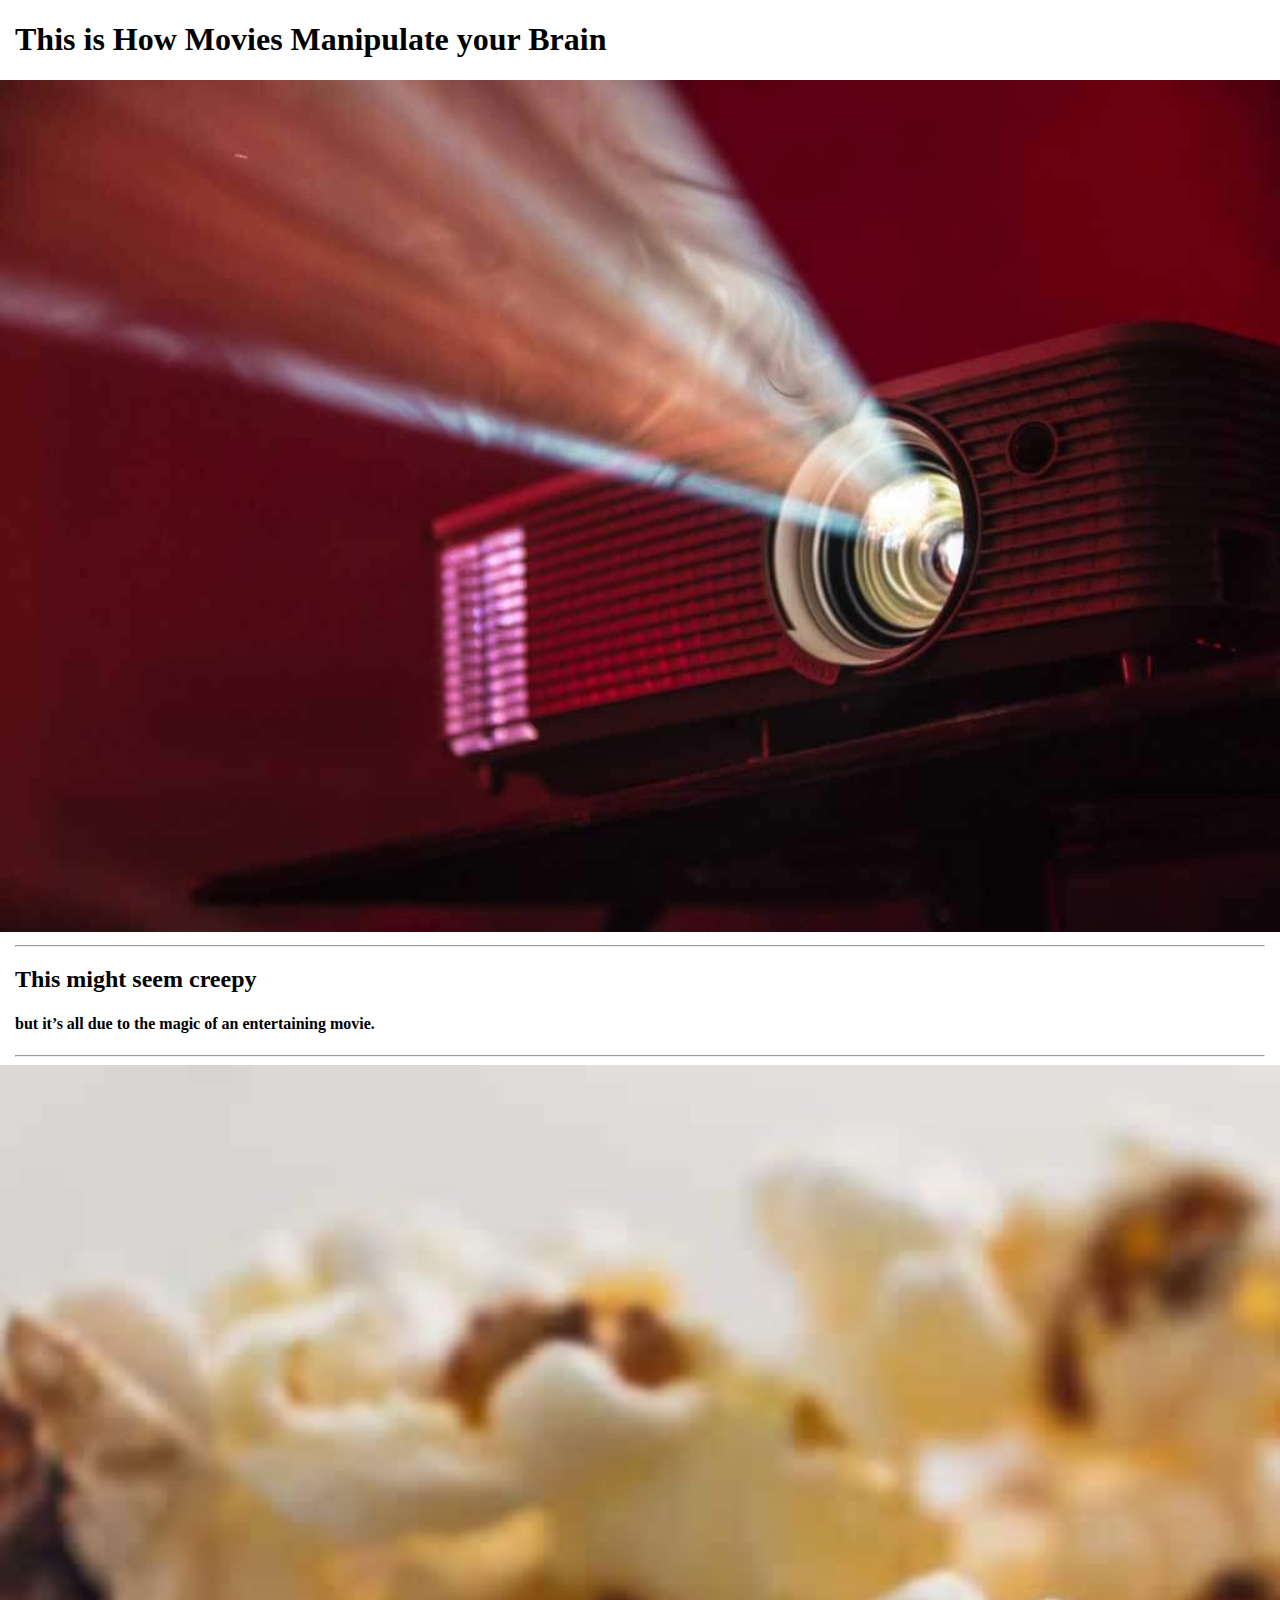
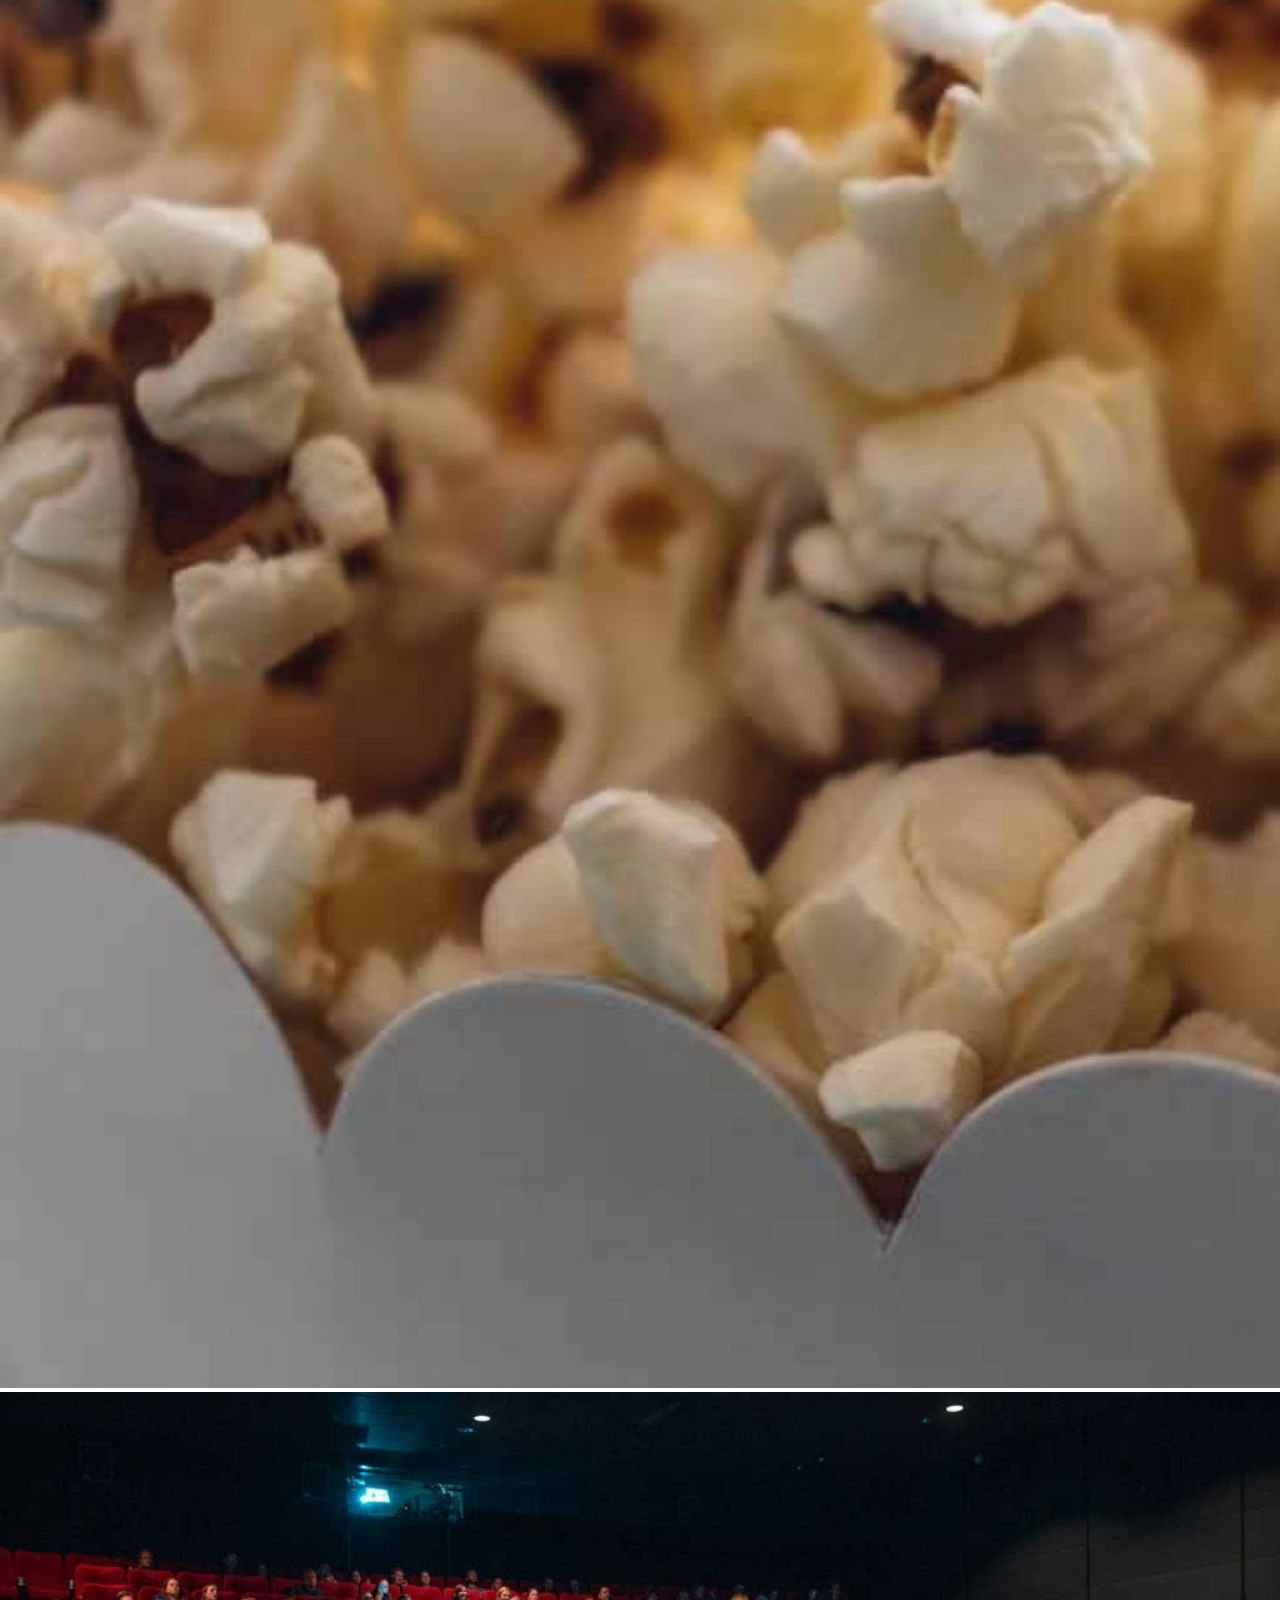
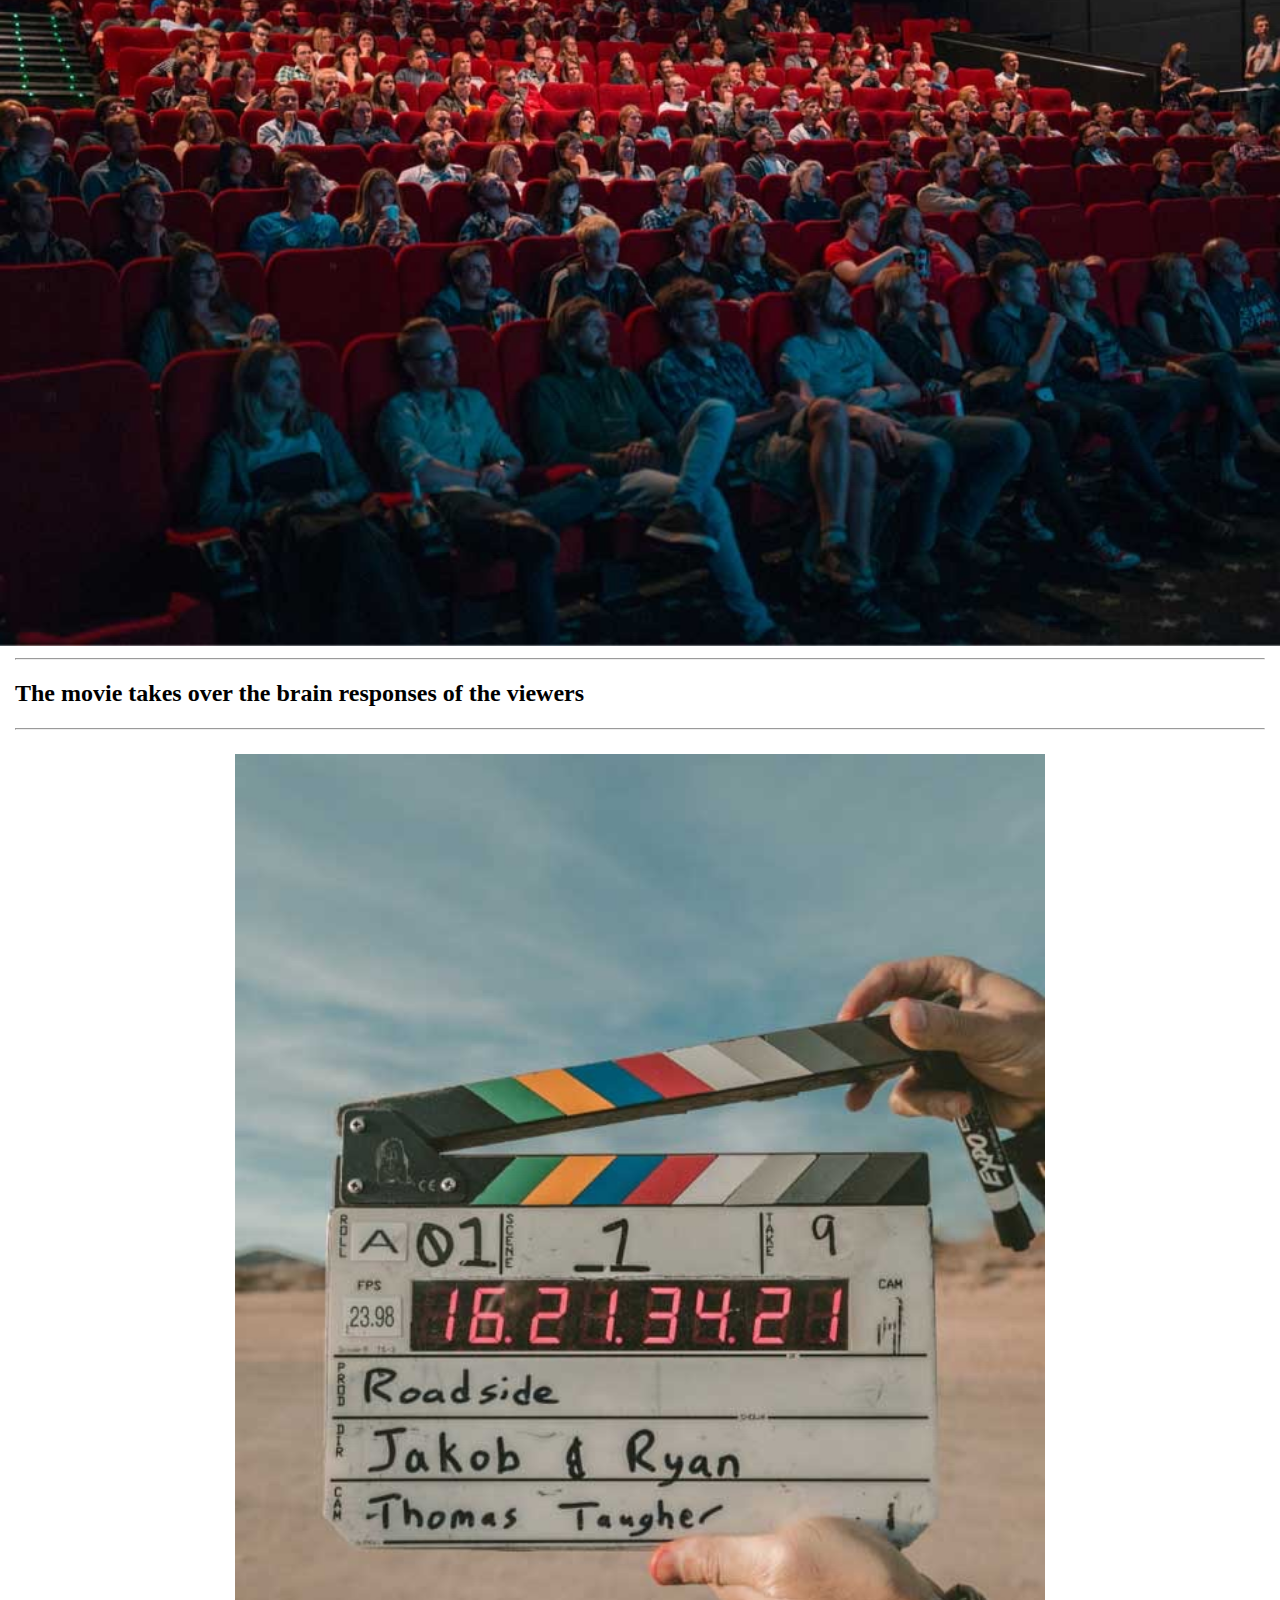
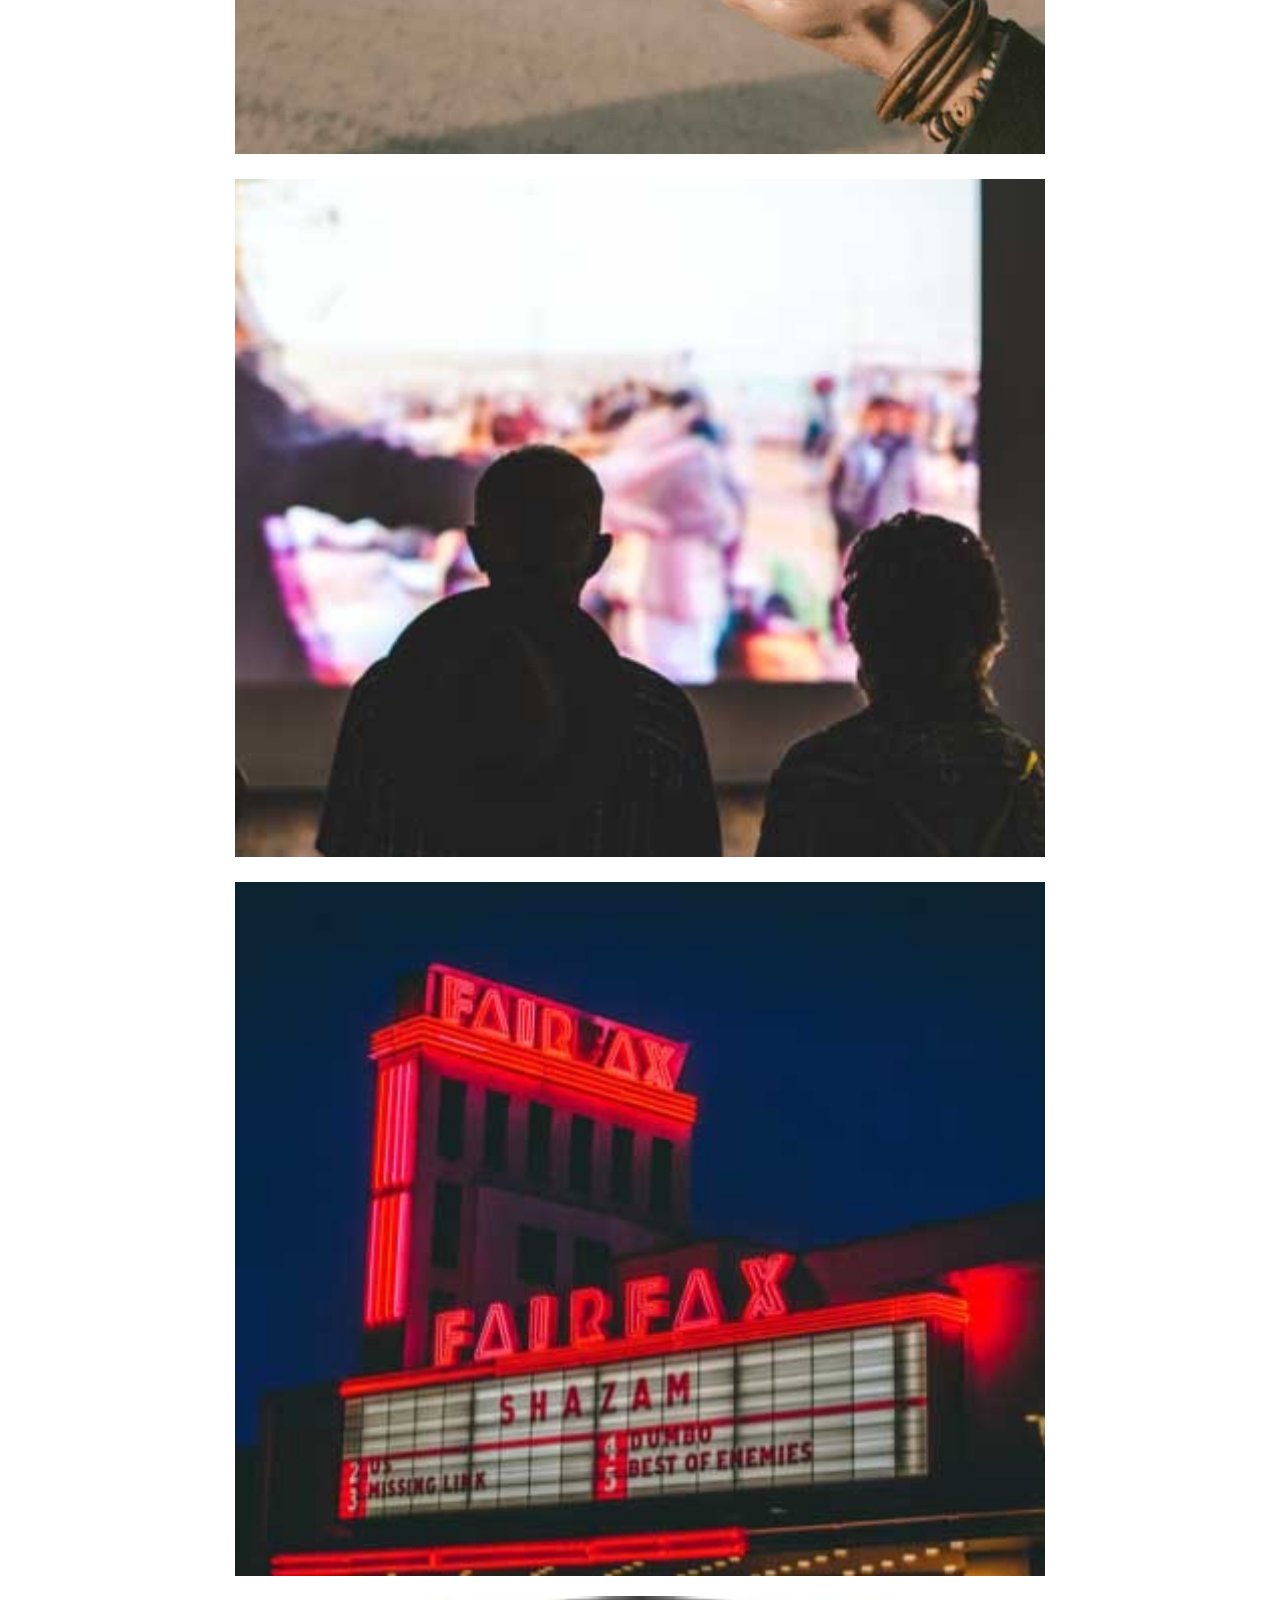
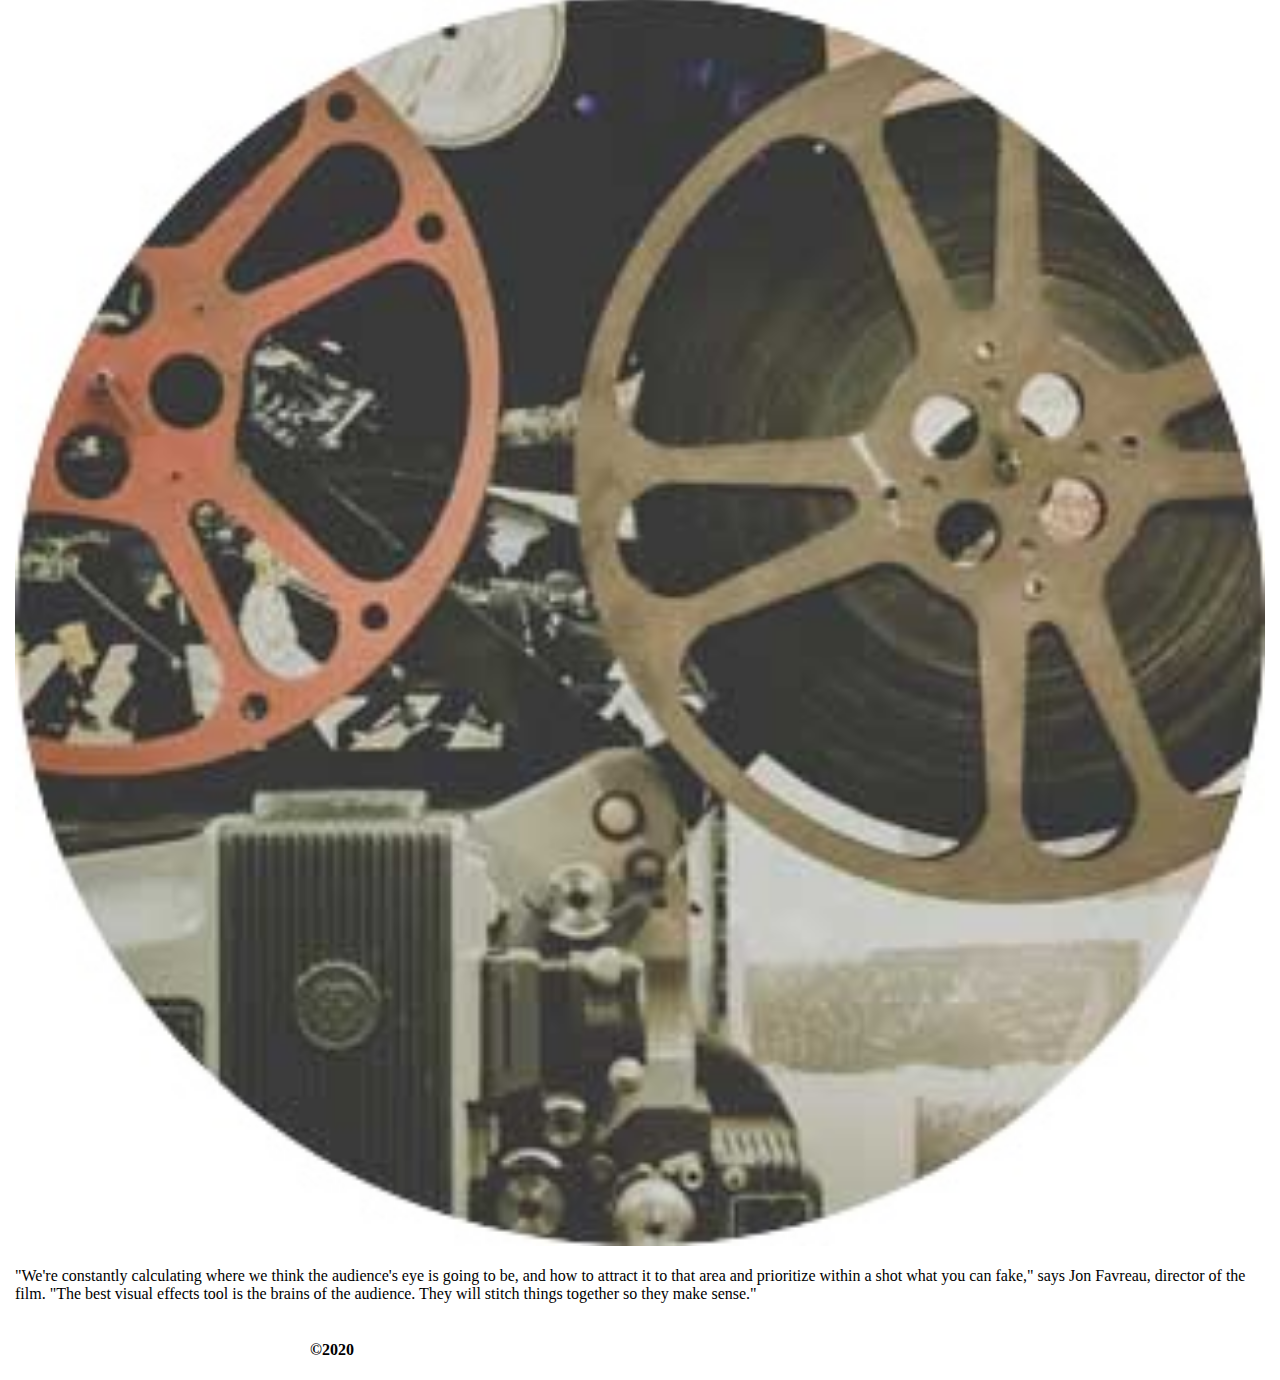
==== commit 890ae0c5: "final edits Apr 25" ====
--- a/deploy/index.html
+++ b/deploy/index.html
@@ -12,15 +12,13 @@
 <body>
 
     <section id="section-1">
-        
         <section id="section-1-container">
             <div id="section-1-content">
                 <h1>This is How Movies Manipulate your Brain</h1>
             </div>
         </section>
     
-        <img src="img/section-1/hero.jpg" alt="Movie projector">
-        
+        <img src="img/section-1/hero.jpg" alt="Movie projector"> 
     </section>
     <section id="section-2">
             <section id="section-2-container">
--- a/deploy/css/styles.css
+++ b/deploy/css/styles.css
@@ -413,14 +413,12 @@
 ============= */
 #section-6 #section-6-container {
   display: grid;
-  grid-template-columns: 10px auto 10px;
+  grid-template-columns: 15px auto 15px;
   grid-template-areas: ". section-6 ."; }
-  #section-6 #section-6-container img {
-    width: 100%;
-    padding-top: 40px;
-    padding-bottom: 40px; }
   #section-6 #section-6-container #section-6-content {
     grid-area: section-6; }
+  #section-6 #section-6-container img {
+    width: 100%; }
 
 /* =============
     Footer
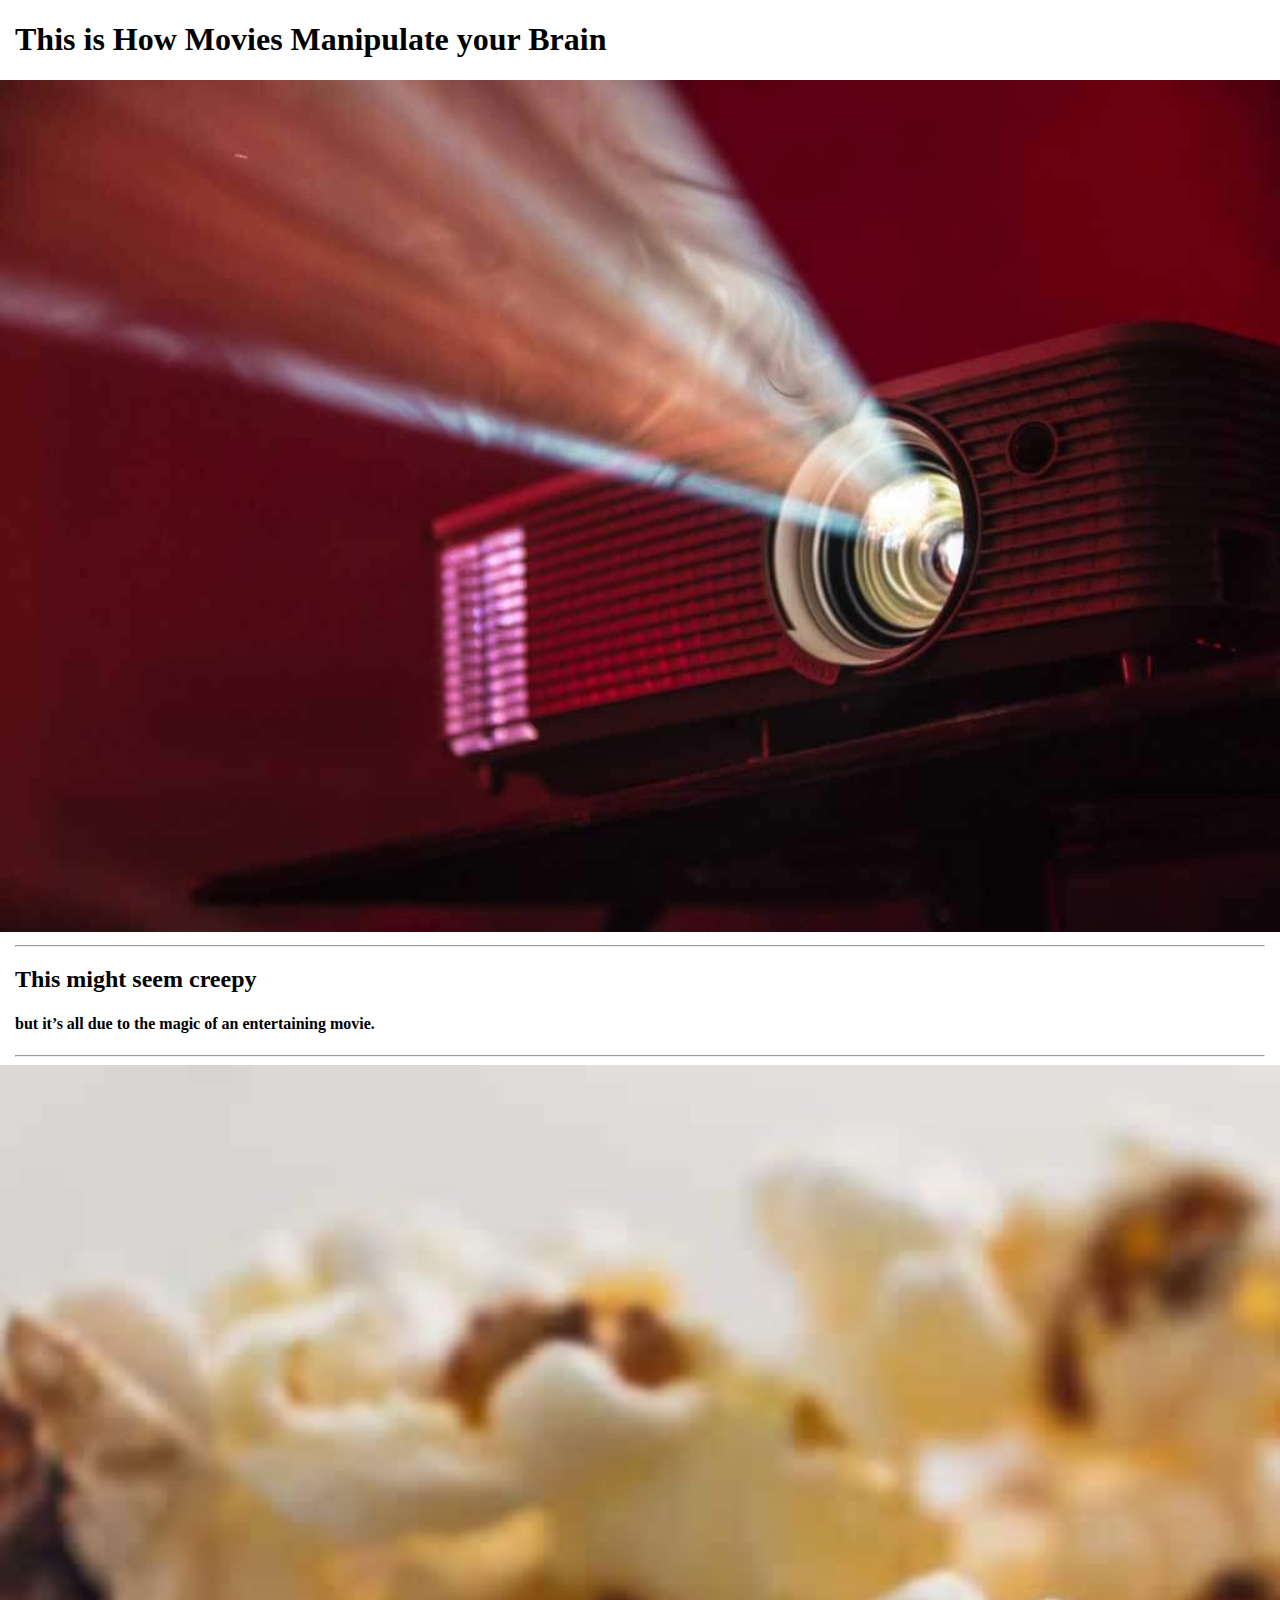
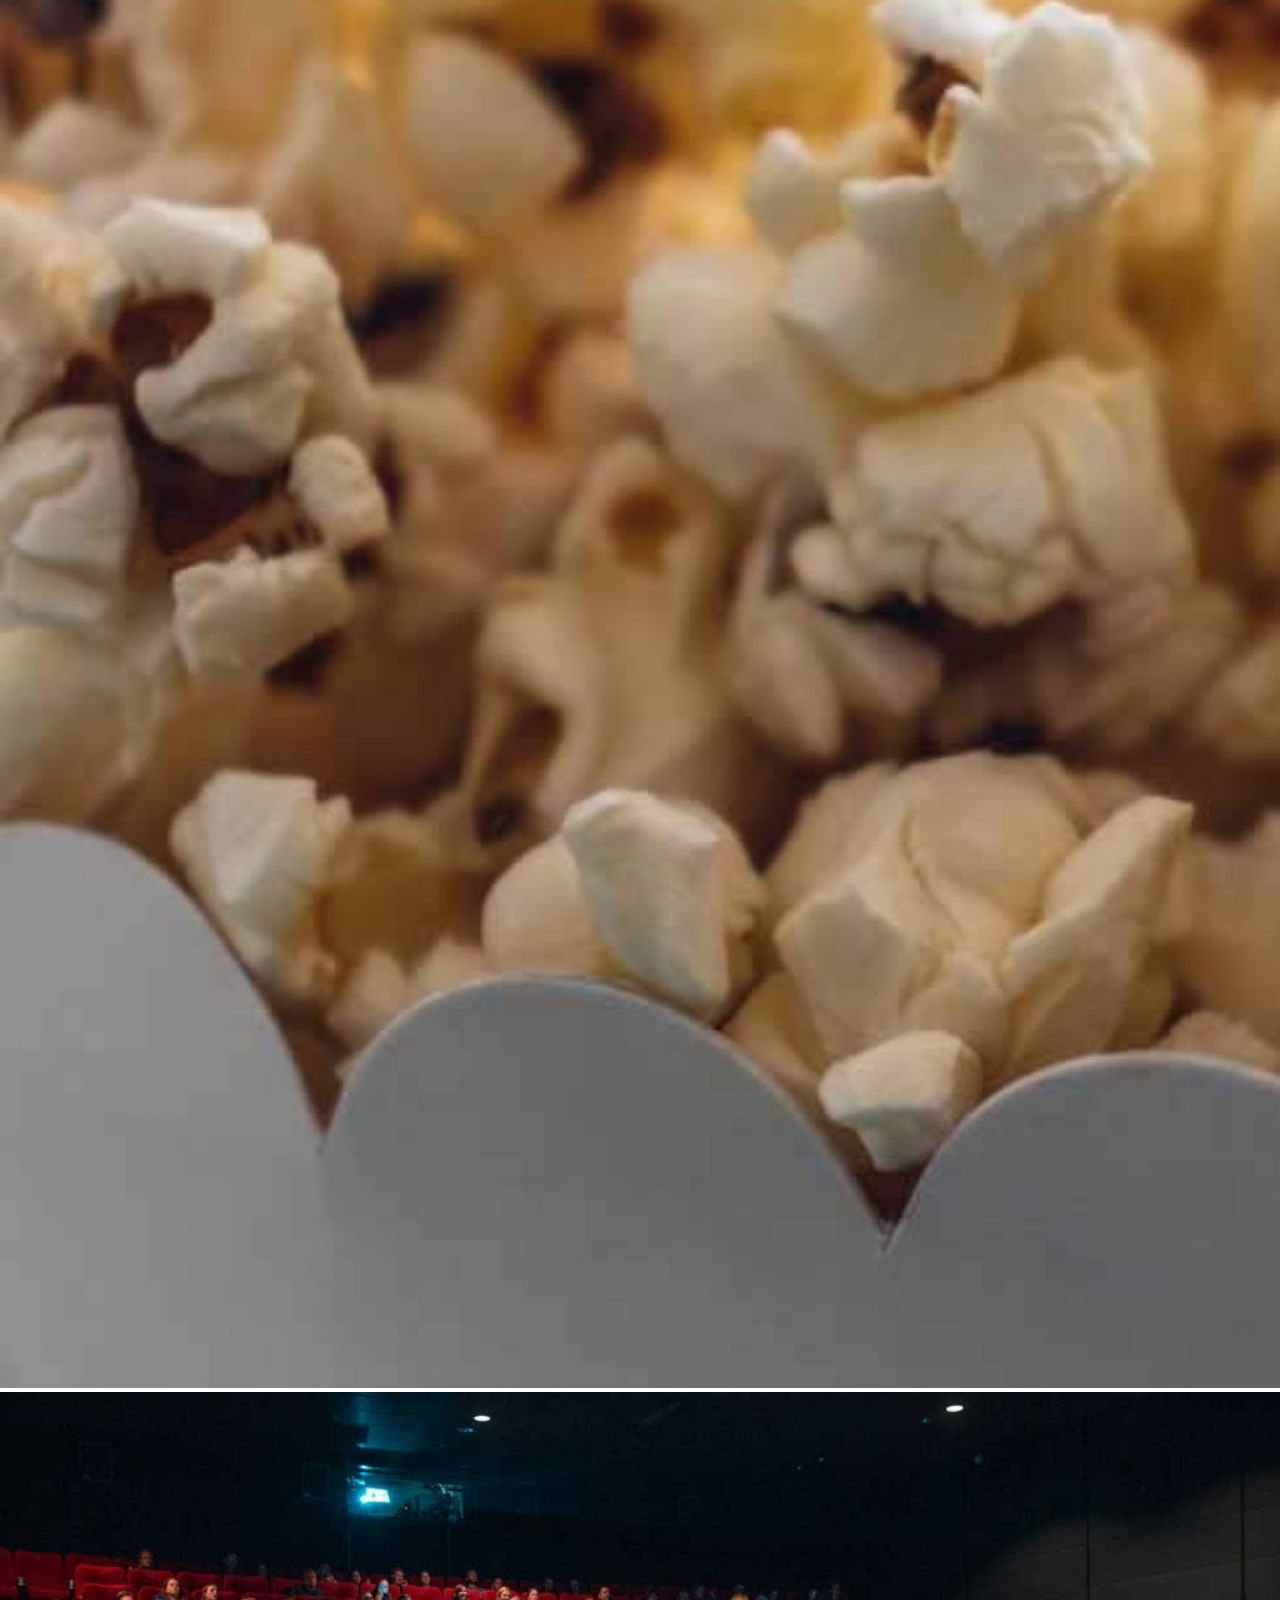
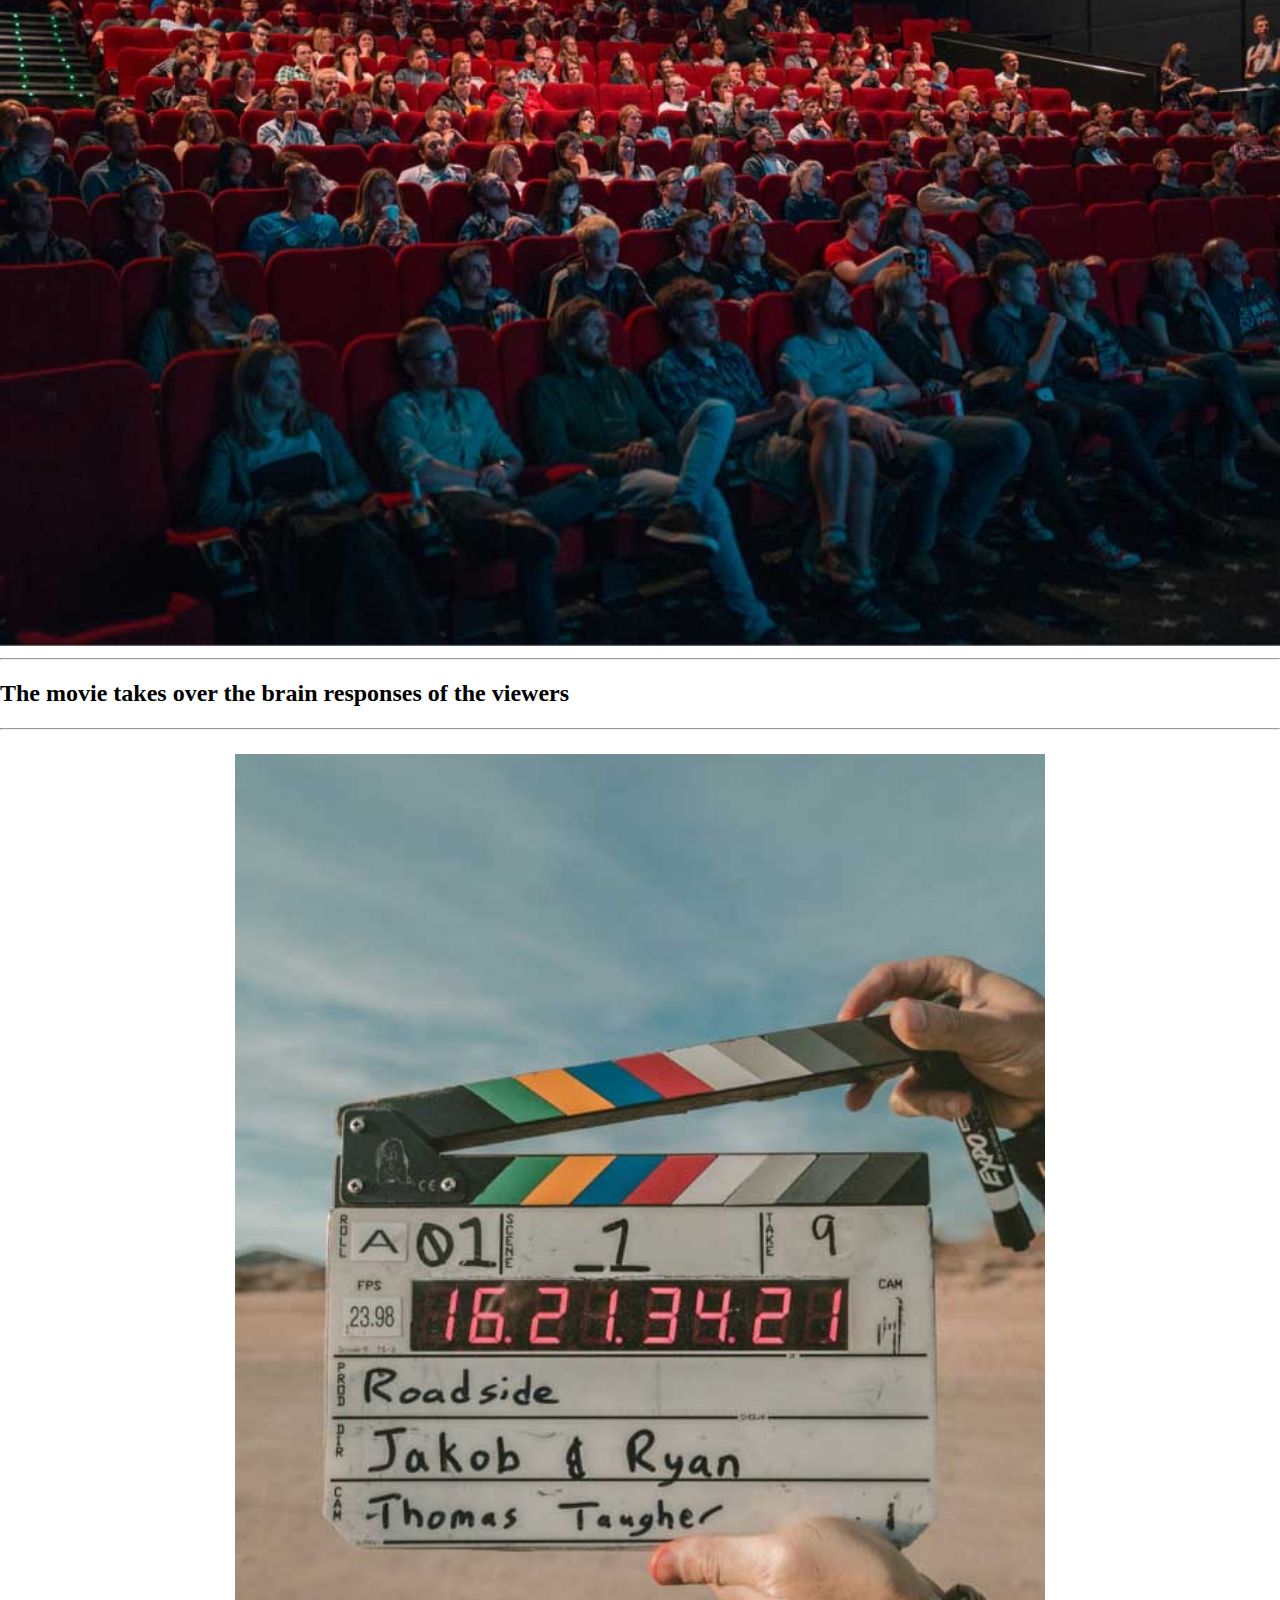
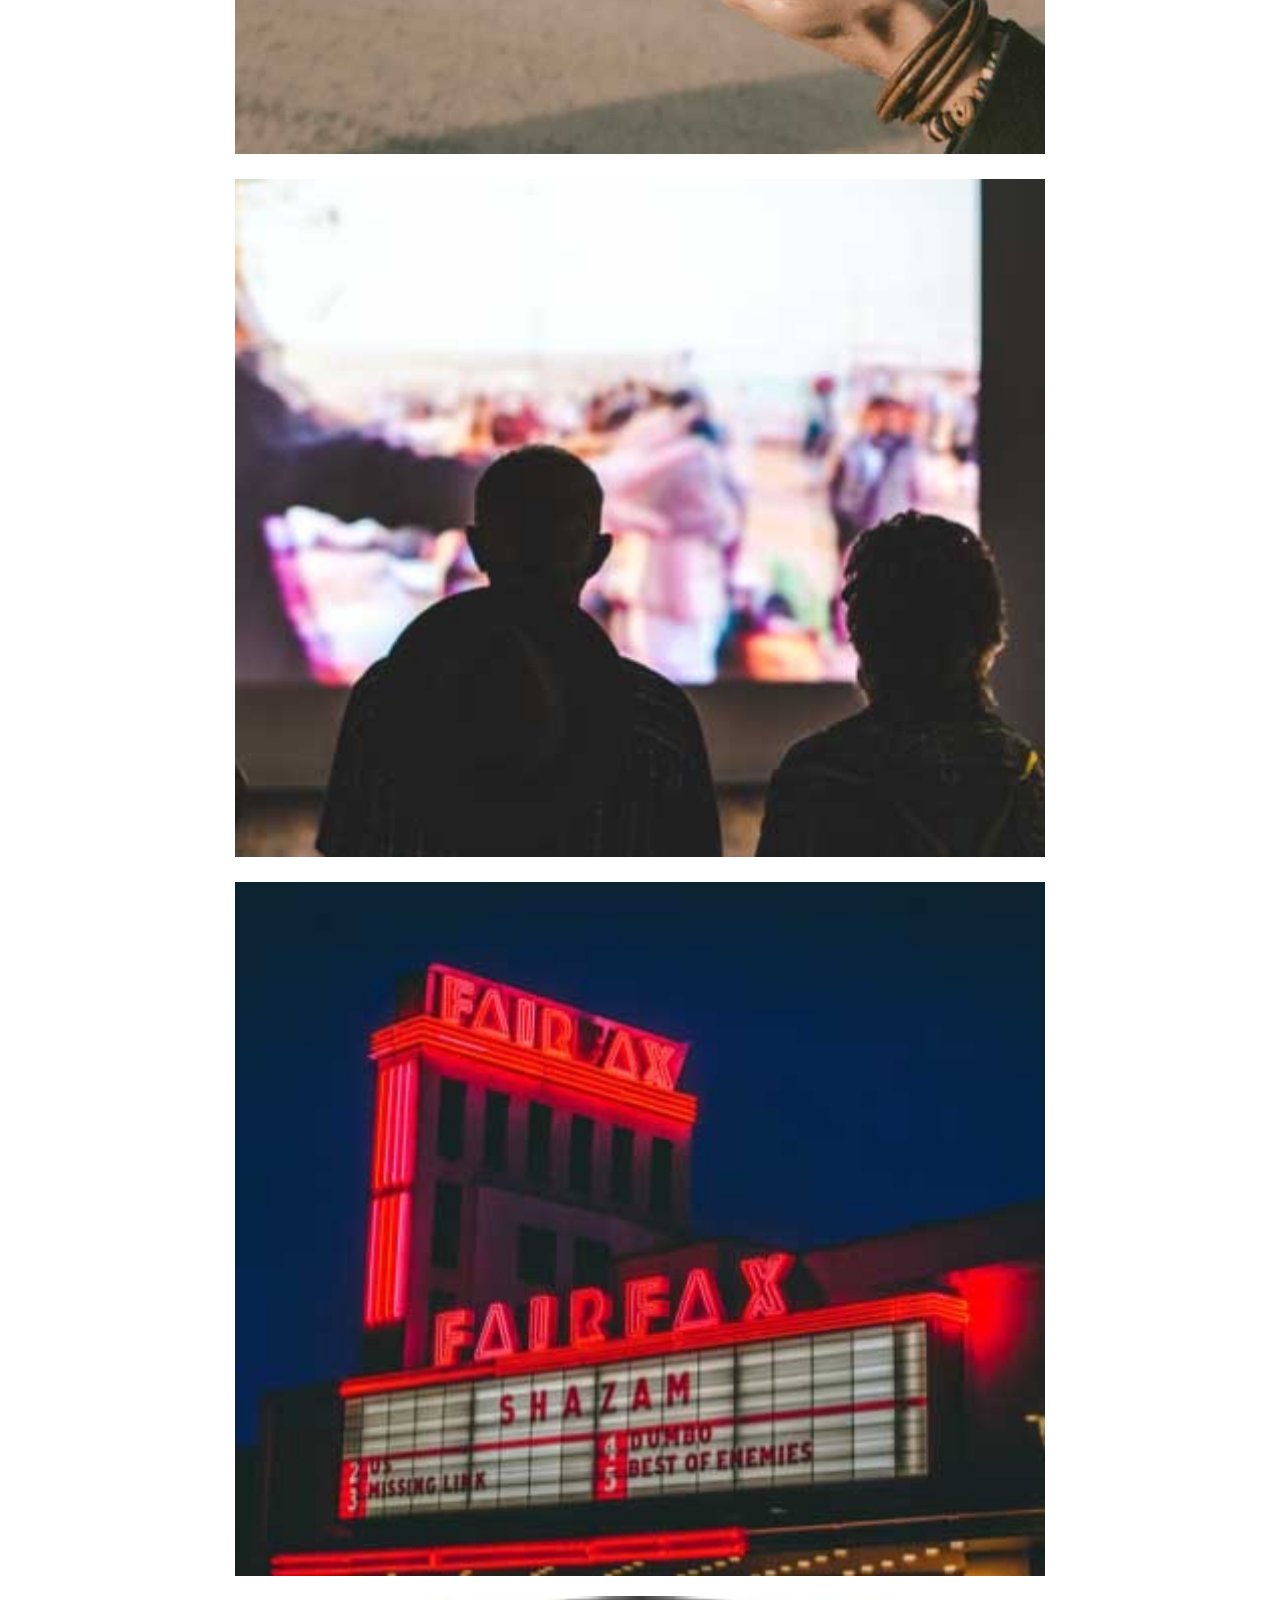
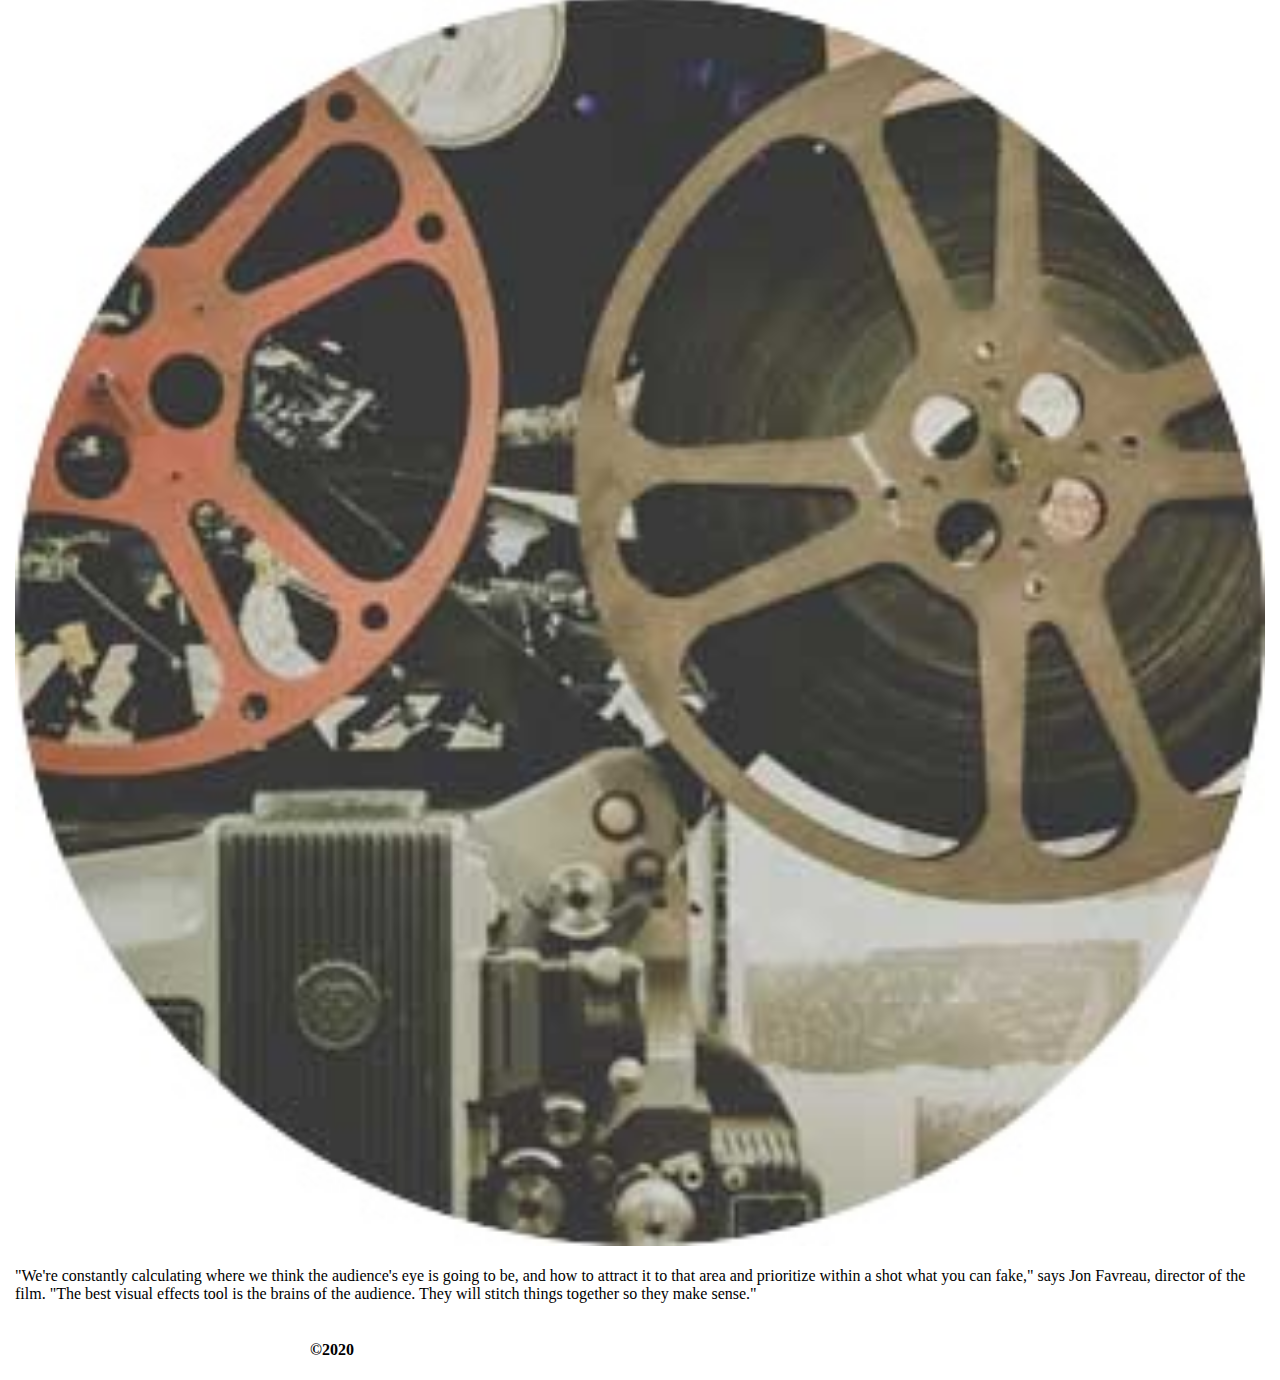
==== commit 0b9e438c: "css error fix" ====
--- a/deploy/index.html
+++ b/deploy/index.html
@@ -39,8 +39,8 @@
                 <img src="img/section-3/hero-2.jpg" alt="people in theater seats">
             </section>
     <section id="section-4">
-                    <section id="section-2-container">
-                        <div id="section-2-content">
+                    <section id="section-4-container">
+                        <div id="section-4-content">
                             <hr/>
                             <h2>The movie takes over the brain responses of the viewers</h2>
                             <hr/>
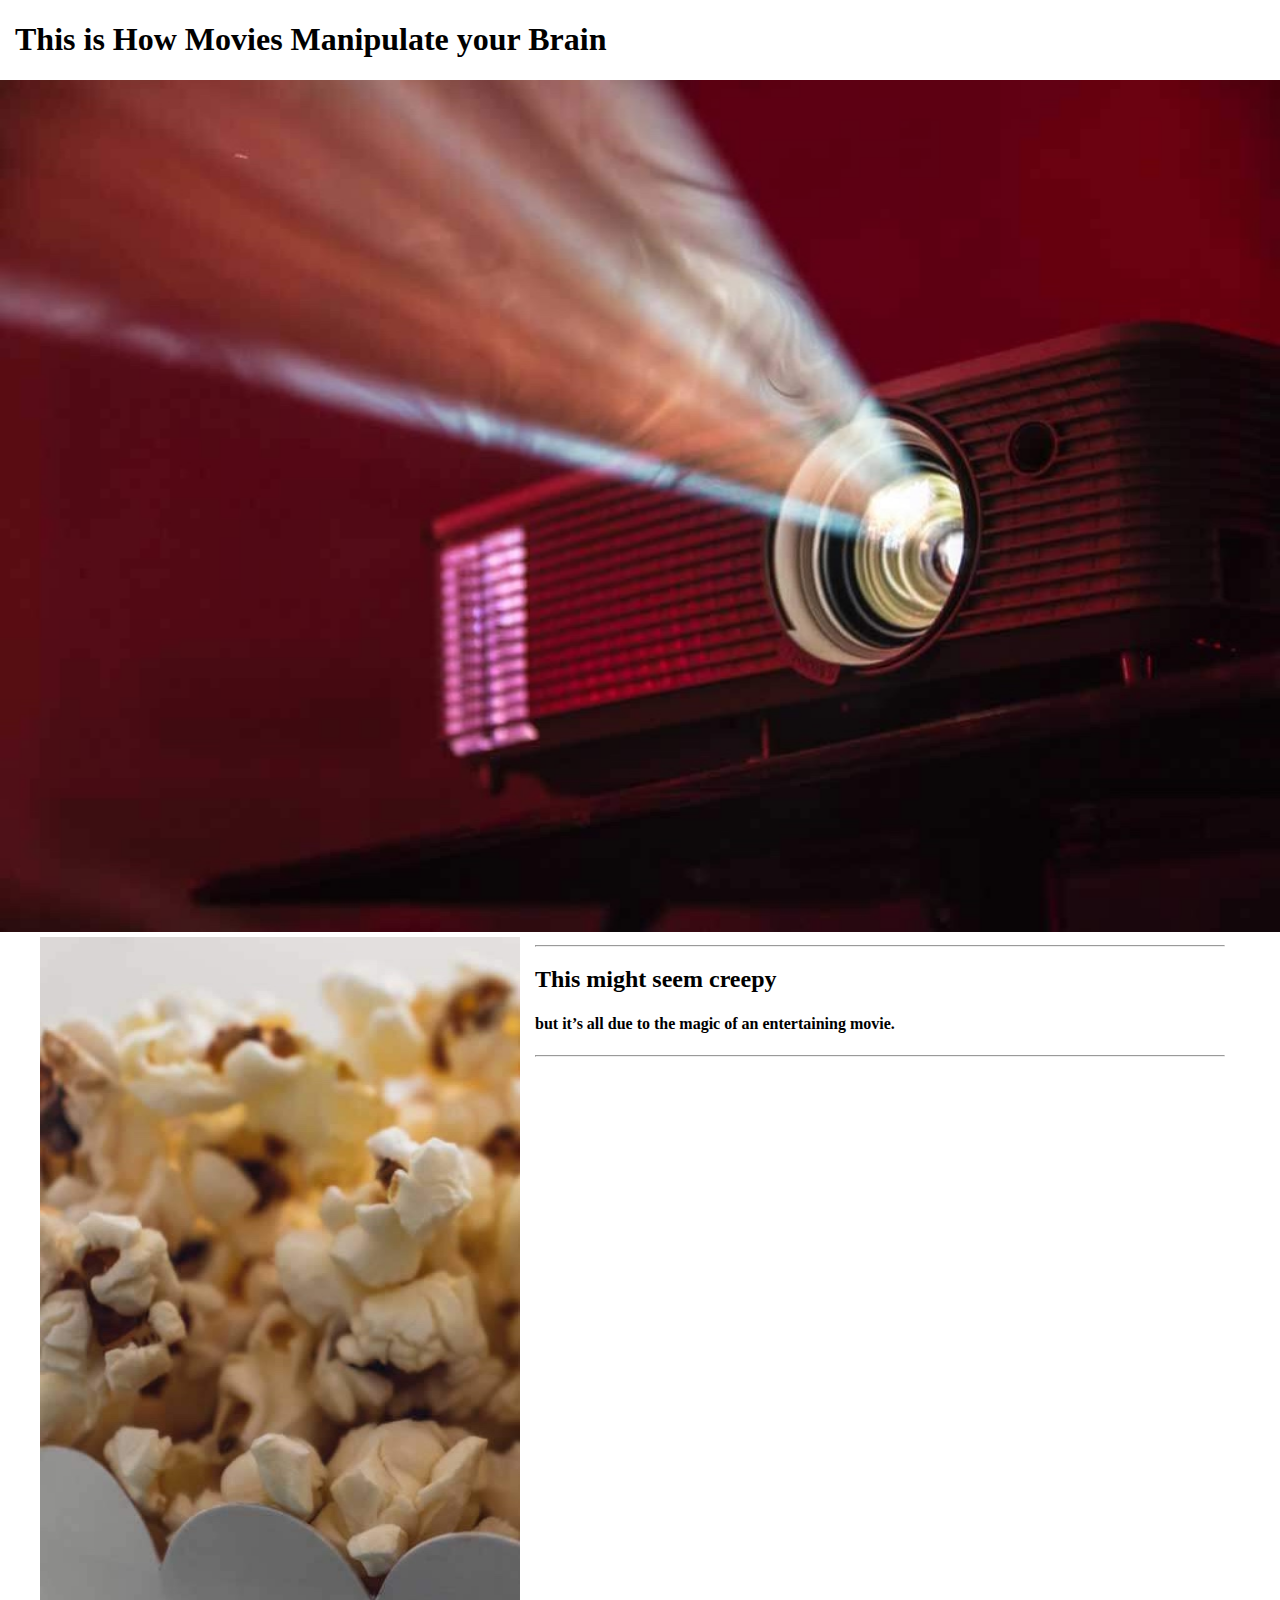
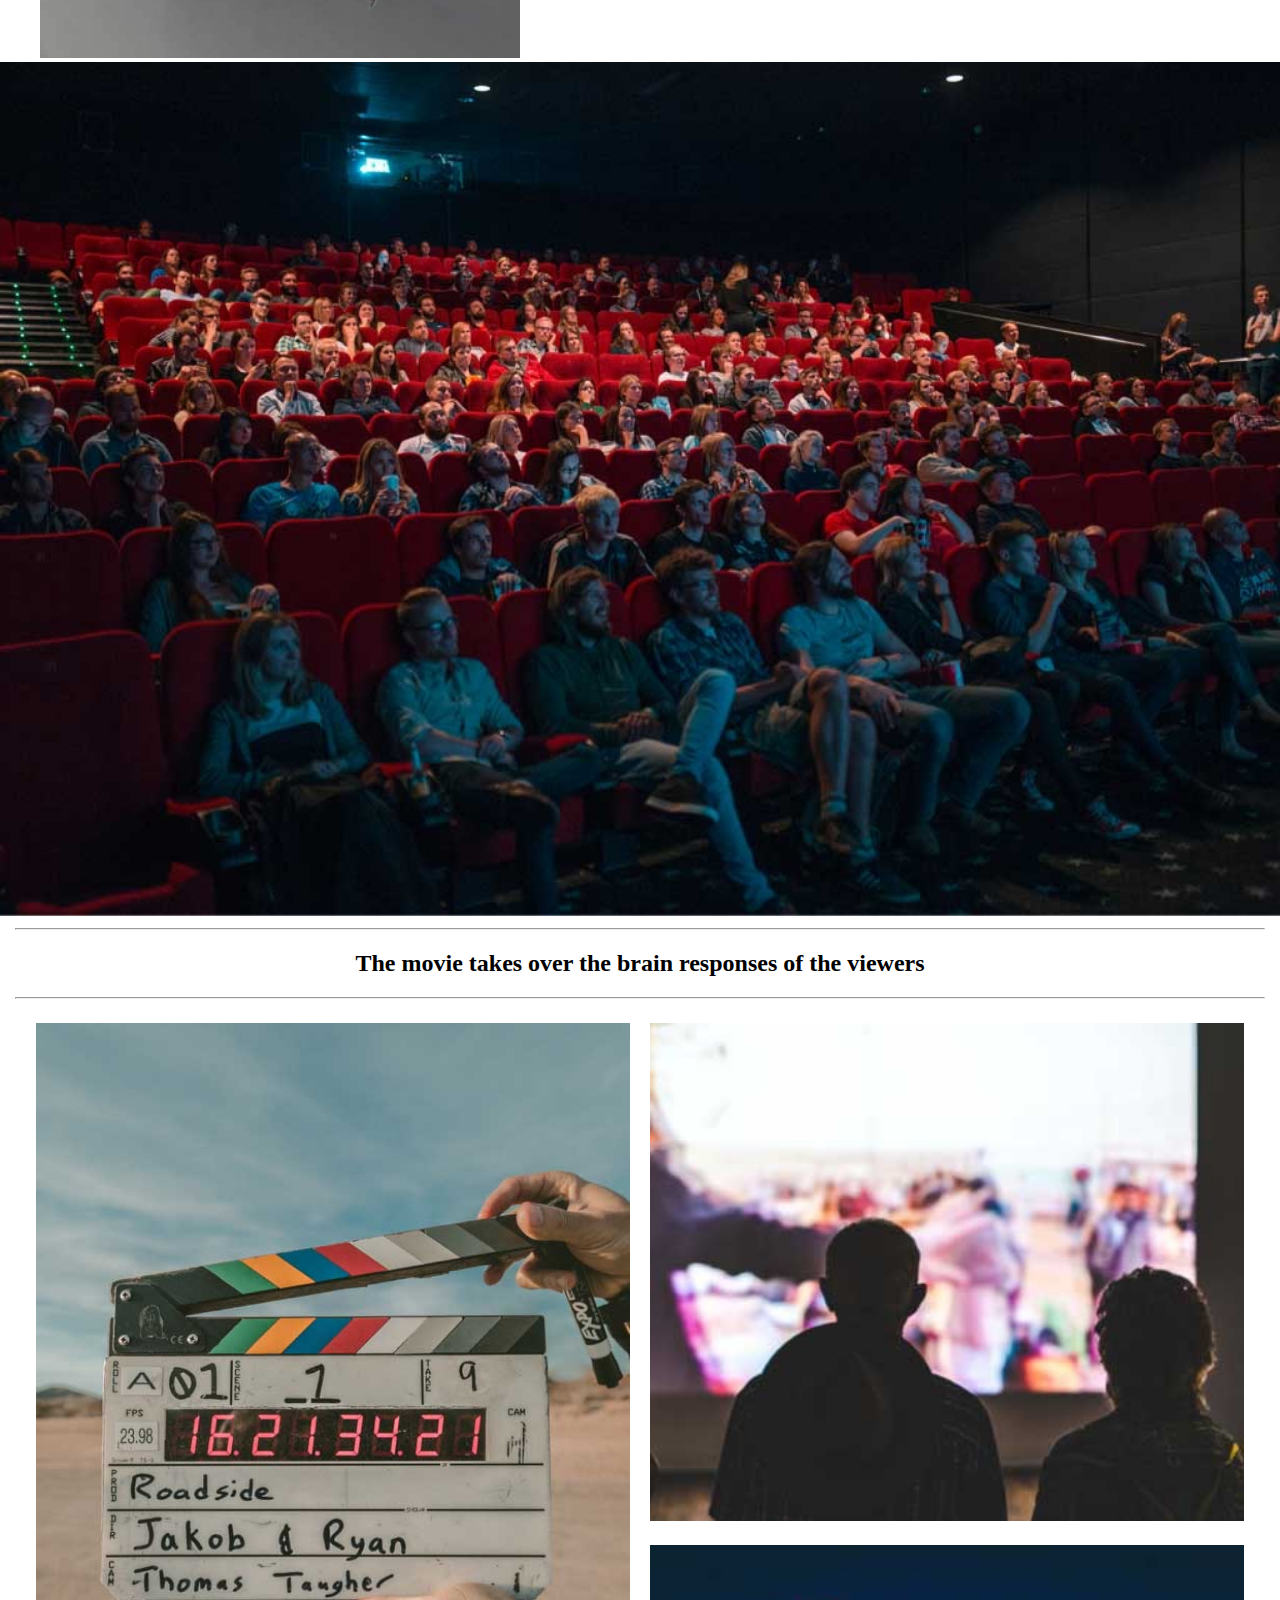
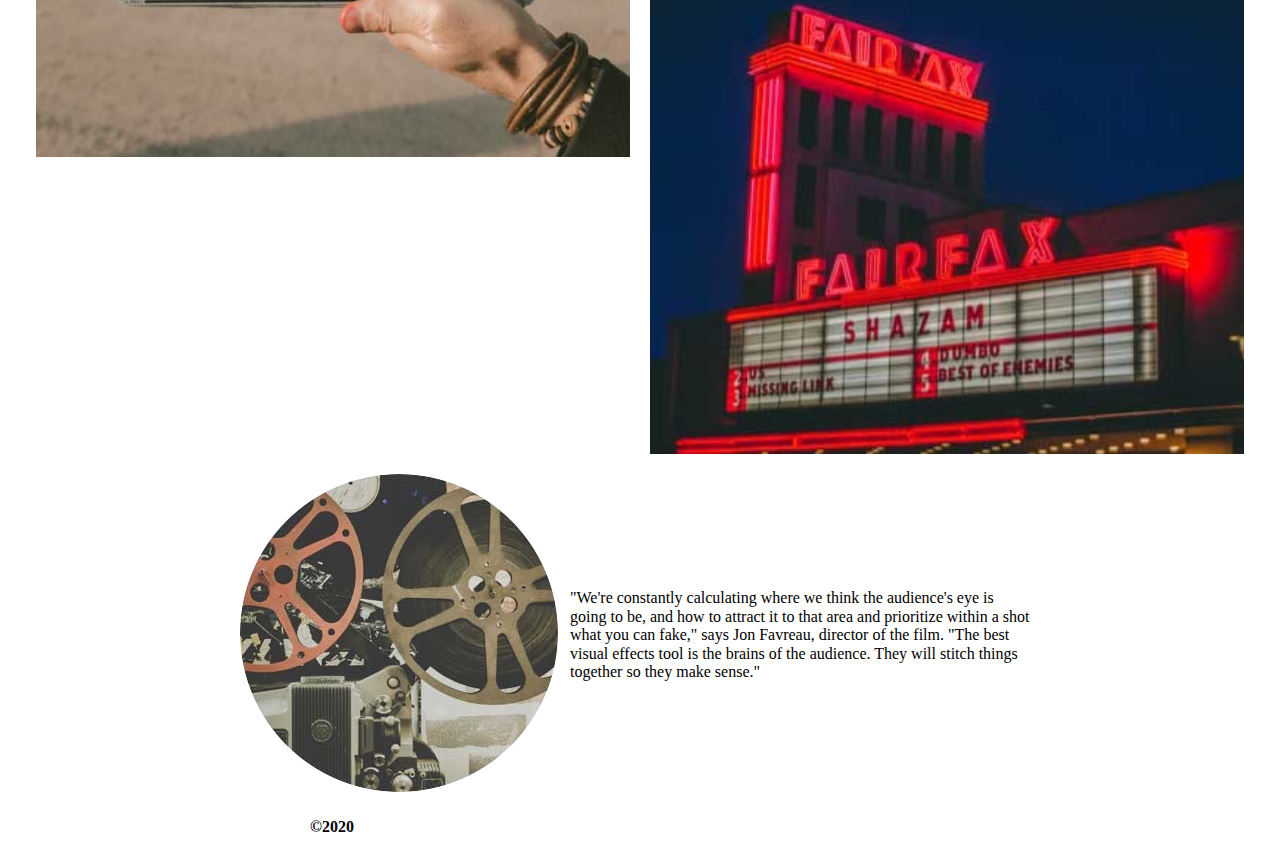
==== commit 402e4d45: "week 4 updates" ====
--- a/deploy/index.html
+++ b/deploy/index.html
@@ -21,7 +21,9 @@
         <img src="img/section-1/hero.jpg" alt="Movie projector"> 
     </section>
     <section id="section-2">
-            <section id="section-2-container">
+            <div id="section-2-desktop">
+        
+            <article id="section-2-container">
                 <div id="section-2-content">
                     <hr/>
                     <h2>This might seem 
@@ -29,11 +31,12 @@
                      <h4>but it’s all due to the magic of an entertaining movie.</h4>
                      <hr/>
                 </div>
-            </section>
+            </article>
         
-            <aside>
+            <aside id=section-2-img>
                  <img src="img/section-2/popcorn.jpg" alt="bucket of popcorn">
             </aside>
+        </div>
         </section>
     <section id="section-3">
                 <img src="img/section-3/hero-2.jpg" alt="people in theater seats">
@@ -49,21 +52,25 @@
                 </section>
     <section id="section-5">
                         <ul>
-                            <li><img src="img/section-5/gallery-1.jpg" alt="movie clapperboard"></li>
-                            <li><img src="img/section-5/gallery-2.jpg" alt="people watching a movie"></li>
-                            <li><img src="img/section-5/gallery-3.jpg" alt="movie theater"></li>
+                            <li id="g1"><img src="img/section-5/gallery-1.jpg" alt="movie clapperboard"></li>
+                            <li id="g2"><img src="img/section-5/gallery-2.jpg" alt="people watching a movie"></li>
+                            <li id="g3"><img src="img/section-5/gallery-3.jpg" alt="movie theater"></li>
                         </ul>
                     </section>
     <section id="section-6">
-                            <section id="section-6-container">
-                                <div id="section-6-content">
+                            <div id="section-6-content">
+                                   
+                                <aside>
                                     <img src="img/section-6/circle-mask.jpg" alt="movie reels">
+                                </aside>
                              
-                                <article>  
+                            <section id="section-6-text">
+                                <article id="section-6-text-content">  
                                     <p>"We're constantly calculating where we think the audience's eye is going to be, and how to attract it to that area and prioritize within a shot what you can fake," says Jon Favreau, director of the film. "The best visual effects tool is the brains of the audience. They will stitch things together so they make sense."</p>
                                 </article> 
+                            </section>
+                        
                                 </div>
-                            </section>
                         </section>
     <section id="footer">
                                 
--- a/deploy/css/styles.css
+++ b/deploy/css/styles.css
@@ -368,15 +368,45 @@
 /* =============
     Section 2
 ============= */
-#section-2 #section-2-container {
+@media (min-width: 1200px) {
+  #section-2 {
+    display: grid;
+    grid-template-columns: auto 1200px auto;
+    grid-template-areas: ". section-2-desktop ."; } }
+
+@media (min-width: 768px) {
+  #section-2 #section-2-desktop {
+    display: grid;
+    grid-template-columns: 40% auto;
+    grid-template-areas: "section-2-img section-2"; } }
+
+@media (min-width: 992px) {
+  #section-2 #section-2-desktop {
+    grid-area: section-2-desktop; } }
+
+@media (min-width: 1200px) {
+  #section-2 #section-2-desktop {
+    grid-area: section-2-desktop; } }
+
+#section-2 #section-2-desktop aside img {
+  width: 100%; }
+
+#section-2 #section-2-desktop #section-2-container {
   display: grid;
   grid-template-columns: 15px auto 15px;
-  grid-template-areas: ". section-1 ."; }
-  #section-2 #section-2-container #section-2-content {
-    grid-area: section-1; }
-
-#section-2 img {
-  width: 100%; }
+  grid-template-areas: ". callout ."; }
+  @media (min-width: 768px) {
+    #section-2 #section-2-desktop #section-2-container {
+      grid-template-areas: 10% auto 10%; } }
+  @media (min-width: 768px) {
+    #section-2 #section-2-desktop #section-2-container {
+      grid-template-areas: auto 1200px auto; } }
+  #section-2 #section-2-desktop #section-2-container #section-2-content {
+    grid-area: callout; }
+
+#section-2 #section-2-desktop #section-2-img {
+  grid-area: section-2-img;
+  vertical-align: middle; }
 
 /* =============
     Section 3
@@ -387,12 +417,13 @@
 /* =============
     Section 4
 ============= */
-#section-4 #section-2-container {
+#section-4 #section-4-container {
   display: grid;
   grid-template-columns: 15px auto 15px;
-  grid-template-areas: ". section-1 ."; }
-  #section-4 #section-2-container #section-2-content {
-    grid-area: section-1; }
+  grid-template-areas: ". section-4 .";
+  text-align: center; }
+  #section-4 #section-4-container #section-4-content {
+    grid-area: section-4; }
 
 /* =============
     Section 5
@@ -405,20 +436,54 @@
     grid-area: section-5;
     display: grid;
     gap: 20px; }
+    @media (min-width: 768px) {
+      #section-5 ul {
+        grid-template-columns: repeat(2, 1fr);
+        grid-template-areas: "g1 g1" "g2 g3"; } }
+    @media (min-width: 992px) {
+      #section-5 ul {
+        grid-template-columns: repeat(2, 1fr);
+        grid-template-areas: "g1 g2" "g1 g3"; } }
     #section-5 ul li img {
       width: 100%; }
-
+    @media (min-width: 768px) {
+      #section-5 ul #g1 {
+        grid-area: g1; } }
+    @media (min-width: 992px) {
+      #section-5 ul #g2 {
+        grid-area: g2; } }
+    @media (min-width: 768px) {
+      #section-5 ul #g3 {
+        grid-area: g3; } }
 /* =============
     Section 6
 ============= */
-#section-6 #section-6-container {
-  display: grid;
-  grid-template-columns: 15px auto 15px;
-  grid-template-areas: ". section-6 ."; }
-  #section-6 #section-6-container #section-6-content {
-    grid-area: section-6; }
-  #section-6 #section-6-container img {
-    width: 100%; }
+@media (min-width: 768px) {
+  #section-6 {
+    display: grid;
+    grid-template-columns: auto 60% auto;
+    grid-template-areas: ". section-6 ."; } }
+
+@media (min-width: 1200px) {
+  #section-6 {
+    grid-template-columns: auto 800px auto; } }
+
+@media (min-width: 768px) {
+  #section-6 #section-6-content {
+    grid-area: section-6; } }
+
+@media (min-width: 992px) {
+  #section-6 #section-6-content {
+    display: grid;
+    grid-template-columns: 40% auto; } }
+
+#section-6 #section-6-content #section-6-text {
+  display: grid;
+  grid-template-columns: 10px auto 10px;
+  grid-template-areas: ". section-6-text .";
+  align-items: center; }
+  #section-6 #section-6-content #section-6-text #section-6-text-content {
+    grid-area: section-6-text; }
 
 /* =============
     Footer
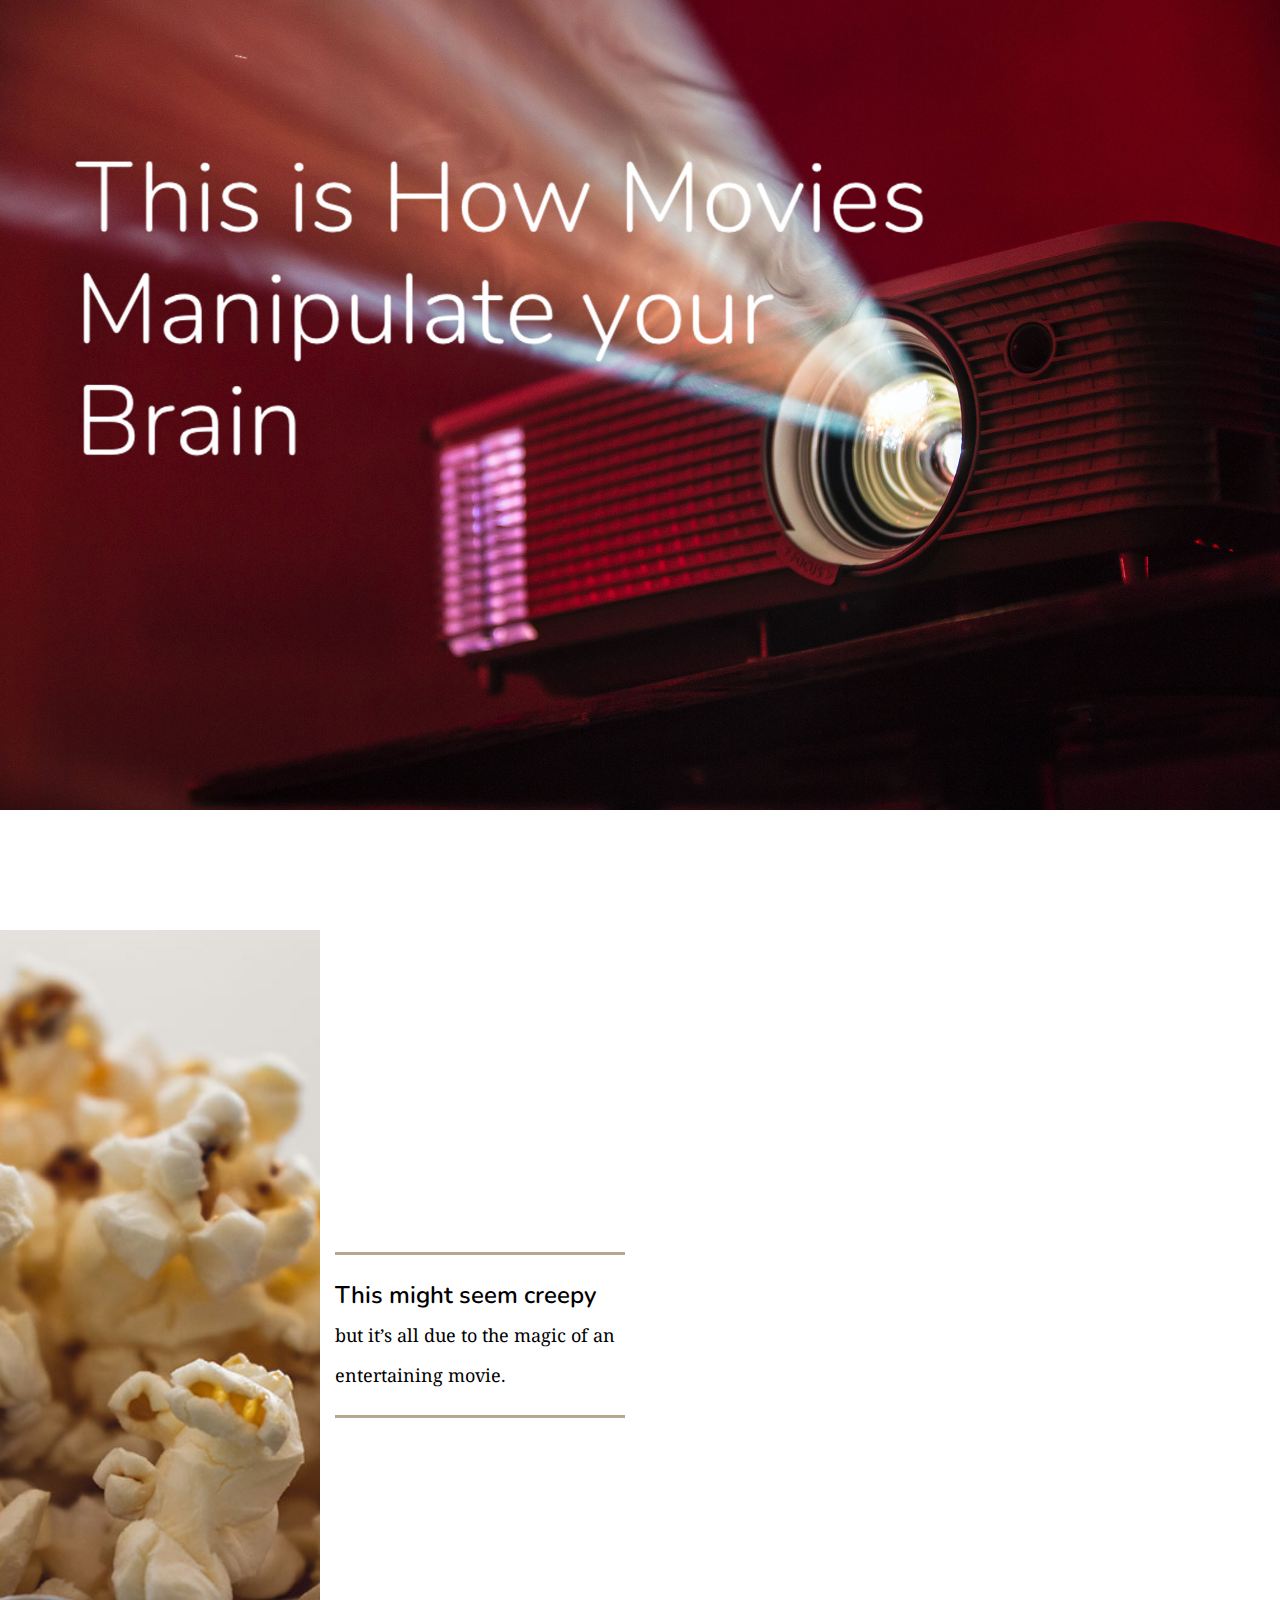
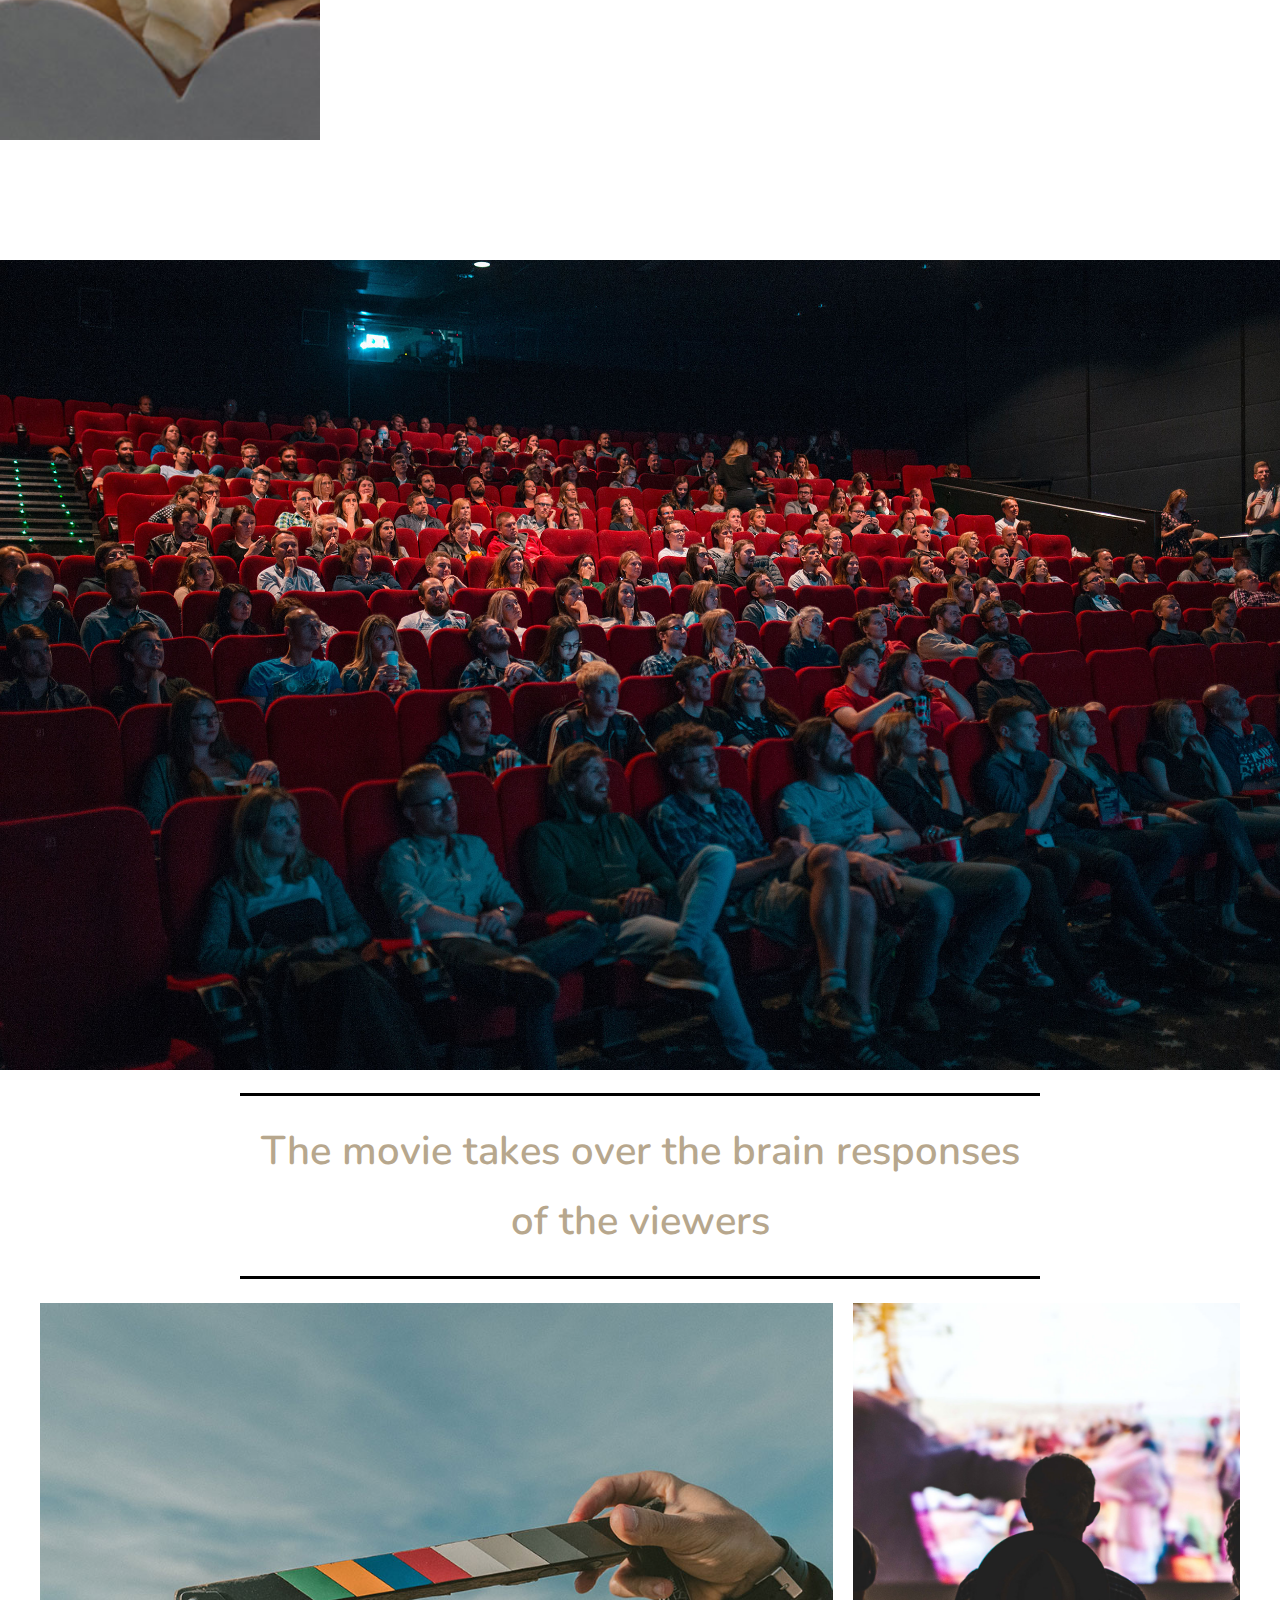
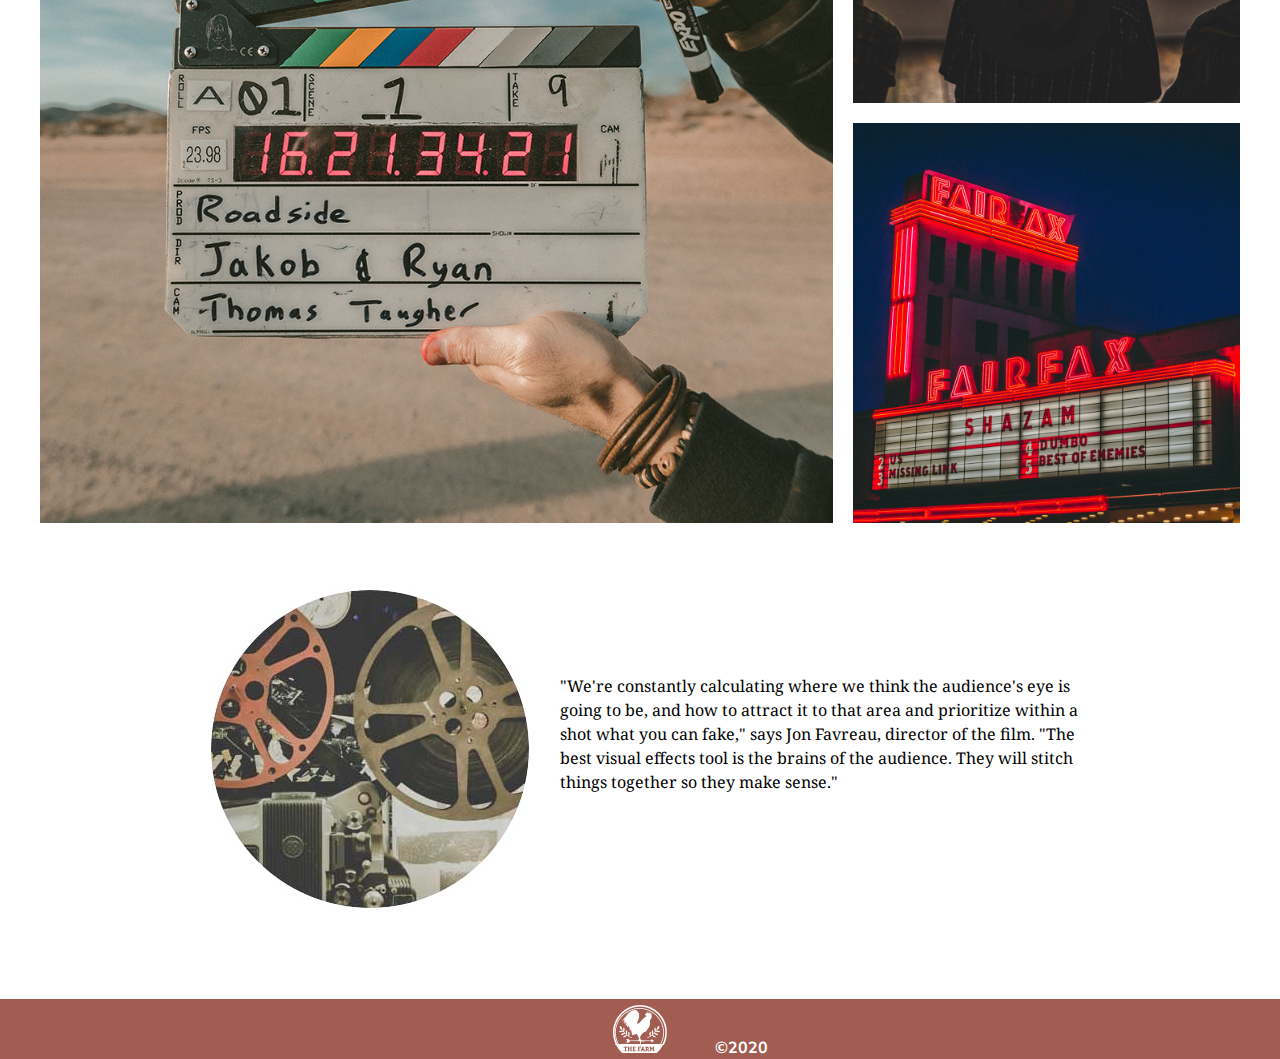
==== commit 18d982e0: "hw wk 5" ====
--- a/deploy/index.html
+++ b/deploy/index.html
@@ -5,6 +5,9 @@
     <meta charset="UTF-8">
     <meta name="viewport" content="width=device-width, initial-scale=1.0">
     <meta http-equiv="X-UA-Compatible" content="ie=edge">
+    <!-- Google Fonts-->
+    <link href="https://fonts.googleapis.com/css2?family=Noto+Serif&family=Nunito:wght@600&display=swap" rel="stylesheet">
+    
     <link rel="stylesheet" href="css/styles.css">
     <title>Week 2 In-Class Demo</title>
 </head>
@@ -12,34 +15,28 @@
 <body>
 
     <section id="section-1">
-        <section id="section-1-container">
-            <div id="section-1-content">
-                <h1>This is How Movies Manipulate your Brain</h1>
-            </div>
-        </section>
-    
-        <img src="img/section-1/hero.jpg" alt="Movie projector"> 
+        <!-- <img src="img/section-1/hero.jpg" alt="Movie projector"> -->
     </section>
     <section id="section-2">
             <div id="section-2-desktop">
         
-            <article id="section-2-container">
+            <section id="section-2-container">
                 <div id="section-2-content">
                     <hr/>
-                    <h2>This might seem 
-                    creepy</h2>
-                     <h4>but it’s all due to the magic of an entertaining movie.</h4>
+                    <h3>This might seem 
+                    creepy</h3>
+                     <p>but it’s all due to the magic of an entertaining movie.</p>
                      <hr/>
                 </div>
-            </article>
+            </section>
         
             <aside id=section-2-img>
-                 <img src="img/section-2/popcorn.jpg" alt="bucket of popcorn">
+                 <!--<img src="img/section-2/popcorn.jpg" alt="bucket of popcorn">-->
             </aside>
         </div>
         </section>
     <section id="section-3">
-                <img src="img/section-3/hero-2.jpg" alt="people in theater seats">
+                <!-- <img src="img/section-3/hero-2.jpg" alt="people in theater seats"> -->
             </section>
     <section id="section-4">
                     <section id="section-4-container">
@@ -52,16 +49,16 @@
                 </section>
     <section id="section-5">
                         <ul>
-                            <li id="g1"><img src="img/section-5/gallery-1.jpg" alt="movie clapperboard"></li>
-                            <li id="g2"><img src="img/section-5/gallery-2.jpg" alt="people watching a movie"></li>
-                            <li id="g3"><img src="img/section-5/gallery-3.jpg" alt="movie theater"></li>
+                            <li id="g1"></li>
+                            <li id="g2"></li>
+                            <li id="g3"></li>
                         </ul>
                     </section>
     <section id="section-6">
                             <div id="section-6-content">
                                    
                                 <aside>
-                                    <img src="img/section-6/circle-mask.jpg" alt="movie reels">
+                                   <!-- <img src="img/section-6/circle-mask.jpg" alt="movie reels"> -->
                                 </aside>
                              
                             <section id="section-6-text">
@@ -74,7 +71,7 @@
                         </section>
     <section id="footer">
                                 
-                                <img src="img/footer/logo.png" alt="logo">
+                                <!-- <img src="img/footer/logo.png" alt="logo"> -->
                                 
                                 <div id="footer-content">
                                     <h4>©2020</h4>
--- a/deploy/css/styles.css
+++ b/deploy/css/styles.css
@@ -325,6 +325,23 @@
 /* =============
     Typography
 ============= */
+body {
+  font-family: 'Noto Serif', serif;
+  font-family: 'Nunito', sans-serif; }
+
+h1, h2, h3, h4, h5, h6, p, figure {
+  margin: 0;
+  padding: 0; }
+
+h2 {
+  font-weight: 600; }
+
+h3 {
+  font-weight: 600; }
+
+p {
+  font-weight: 400; }
+
 /* =============
     Buttons
 ============= */
@@ -352,109 +369,250 @@
 /* =============
     Footer
 ============= */
+#footer {
+  background-image: url("../img/footer/logo.png");
+  background-position: center;
+  background-repeat: no-repeat;
+  background-color: #A25D52;
+  display: grid;
+  grid-template-columns: 6% auto 6%;
+  grid-template-rows: repeat(1, 60px);
+  grid-template-areas: ". footer ."; }
+  @media (min-width: 768px) {
+    #footer {
+      grid-template-columns: 20% auto 20%; } }
+  @media (min-width: 992px) {
+    #footer {
+      grid-template-columns: 30% auto 30%; } }
+  @media (min-width: 1200px) {
+    #footer {
+      grid-template-columns: 40% auto 40%; } }
+  #footer #footer-content {
+    grid-area: footer;
+    color: white;
+    padding-top: 40px;
+    padding-bottom: 10px;
+    text-align: right; }
+
 /* =============
     Section 1
 ============= */
-#section-1 #section-1-container {
-  display: grid;
-  grid-template-columns: 15px auto;
-  grid-template-areas: ". section-1 ."; }
-  #section-1 #section-1-container #section-1-content {
-    grid-area: section-1; }
-
-#section-1 img {
-  width: 100%; }
-
+#section-1 {
+  background-image: url("../img/section-1/hero.jpg");
+  background-size: cover;
+  background-repeat: no-repeat;
+  background-position: center;
+  height: 50vh; }
+  @media (min-width: 768px) {
+    #section-1 {
+      height: 50vh;
+      background-position: center -100; } }
+  @media (min-width: 992px) {
+    #section-1 {
+      height: 90vh; } }
+  @media (min-width: 1200px) {
+    #section-1 {
+      height: 90vh; } }
 /* =============
     Section 2
 ============= */
 @media (min-width: 1200px) {
   #section-2 {
     display: grid;
-    grid-template-columns: auto 1200px auto;
+    grid-template-columns: auto 1200 auto;
     grid-template-areas: ". section-2-desktop ."; } }
+
+@media (min-width: 992px) {
+  #section-2 {
+    display: grid;
+    grid-template-columns: 50% auto;
+    grid-template-areas: "img section-2-content";
+    margin: 60px 0px 60px 0px; } }
 
 @media (min-width: 768px) {
   #section-2 #section-2-desktop {
     display: grid;
     grid-template-columns: 40% auto;
-    grid-template-areas: "section-2-img section-2"; } }
+    grid-template-areas: "img section-2-content";
+    margin: 60px 0px 60px 0px; } }
+
+#section-2 #section-2-desktop aside {
+  background-image: url("../img/section-2/popcorn.jpg");
+  height: 80vh;
+  background-position: center;
+  background-size: cover; }
+
+@media (min-width: 768px) {
+  #section-2 #section-2-desktop aside {
+    height: 45vh; } }
 
 @media (min-width: 992px) {
-  #section-2 #section-2-desktop {
-    grid-area: section-2-desktop; } }
+  #section-2 #section-2-desktop aside {
+    height: 90vh; } }
 
 @media (min-width: 1200px) {
   #section-2 #section-2-desktop {
-    grid-area: section-2-desktop; } }
-
-#section-2 #section-2-desktop aside img {
-  width: 100%; }
+    grid-template-columns: 50%; } }
 
 #section-2 #section-2-desktop #section-2-container {
   display: grid;
   grid-template-columns: 15px auto 15px;
-  grid-template-areas: ". callout ."; }
+  grid-template-areas: ". section-2-content .";
+  align-items: center;
+  margin: 65px 0px 65px 0px;
+  text-align: center; }
+  #section-2 #section-2-desktop #section-2-container hr {
+    height: 3px;
+    background-color: #B7A78D;
+    border: none; }
+  #section-2 #section-2-desktop #section-2-container h3 {
+    font-family: 'Nunito';
+    line-height: 2.5rem;
+    font-size: 1.0625rem;
+    margin: 20px 0px 5px 0px; }
+  @media (min-width: 768px) {
+    #section-2 #section-2-desktop #section-2-container h3 {
+      line-height: 2.5rem;
+      font-size: 1.5rem; } }
+  #section-2 #section-2-desktop #section-2-container p {
+    margin: 0px 0px 20px 0px;
+    font-family: 'Noto Serif';
+    line-height: 2.5rem;
+    font-size: 1rem; }
+  @media (min-width: 768px) {
+    #section-2 #section-2-desktop #section-2-container p {
+      line-height: 2.5rem;
+      font-size: 1.125rem; } }
   @media (min-width: 768px) {
     #section-2 #section-2-desktop #section-2-container {
-      grid-template-areas: 10% auto 10%; } }
-  @media (min-width: 768px) {
+      text-align: left; } }
+  @media (min-width: 1200px) {
     #section-2 #section-2-desktop #section-2-container {
-      grid-template-areas: auto 1200px auto; } }
+      text-align: left;
+      margin-left: 20px; } }
+  #section-2 #section-2-desktop #section-2-container h3 {
+    margin: 20px 0px 0px 0px; }
+  #section-2 #section-2-desktop #section-2-container p {
+    margin: 0px 0px 20px 0px; }
+  @media (min-width: 992px) {
+    #section-2 #section-2-desktop #section-2-container {
+      margin: 20px 0px 20px 0px; } }
   #section-2 #section-2-desktop #section-2-container #section-2-content {
-    grid-area: callout; }
+    grid-area: section-2-content; }
 
 #section-2 #section-2-desktop #section-2-img {
-  grid-area: section-2-img;
-  vertical-align: middle; }
+  grid-area: img; }
 
 /* =============
     Section 3
 ============= */
-#section-3 img {
-  width: 100%; }
-
+#section-3 {
+  background-image: url("../img/section-3/hero-2.jpg");
+  background-size: cover;
+  background-repeat: no-repeat;
+  background-position: center;
+  height: 50vh;
+  margin: 30px 0px 15px 0px; }
+  @media (min-width: 768px) {
+    #section-3 {
+      height: 50vh;
+      background-position: center -100; } }
+  @media (min-width: 992px) {
+    #section-3 {
+      height: 90vh; } }
+  @media (min-width: 1200px) {
+    #section-3 {
+      height: 90; } }
 /* =============
     Section 4
 ============= */
-#section-4 #section-4-container {
+#section-4 {
+  text-align: center; }
+  #section-4 #section-4-container {
+    display: grid;
+    grid-template-columns: 15px auto 15px;
+    grid-template-areas: ". section-4 ."; }
+    @media (min-width: 768px) {
+      #section-4 #section-4-container {
+        grid-template-columns: auto 60% auto; } }
+    @media (min-width: 992px) {
+      #section-4 #section-4-container {
+        grid-template-columns: auto 50% auto; } }
+    @media (min-width: 1200px) {
+      #section-4 #section-4-container {
+        grid-template-columns: auto 800px auto; } }
+    #section-4 #section-4-container hr {
+      height: 3px;
+      background-color: black;
+      border: none; }
+    #section-4 #section-4-container h2 {
+      font-family: 'nunito';
+      font-size: 1.125rem;
+      line-height: 2.5rem;
+      color: #B7A78D;
+      margin: 20px 0px 20px 0px; }
+      @media (min-width: 768px) {
+        #section-4 #section-4-container h2 {
+          font-size: 1.6875rem;
+          line-height: 3.125rem; } }
+      @media (min-width: 992px) {
+        #section-4 #section-4-container h2 {
+          font-size: 2.5rem;
+          line-height: 4.375rem; } }
+  #section-4 #section-4-content {
+    grid-area: section-4; }
+
+/* =============
+    Section 5
+============= */
+#section-5 {
+  background-repeat: no-repeat;
   display: grid;
-  grid-template-columns: 15px auto 15px;
-  grid-template-areas: ". section-4 .";
-  text-align: center; }
-  #section-4 #section-4-container #section-4-content {
-    grid-area: section-4; }
-
-/* =============
-    Section 5
-============= */
-#section-5 {
-  display: grid;
-  grid-template-columns: auto;
-  grid-template-areas: '. section-5 .'; }
+  grid-template-areas: '. section-5 .';
+  grid-template-columns: auto 380px auto; }
+  @media (min-width: 768px) {
+    #section-5 {
+      grid-template-columns: auto 768px auto; } }
+  @media (min-width: 992px) {
+    #section-5 {
+      grid-template-columns: auto 1900px auto; } }
+  @media (min-width: 1200px) {
+    #section-5 {
+      grid-template-columns: auto 1200px auto; } }
   #section-5 ul {
+    display: grid;
+    gap: 20px;
     grid-area: section-5;
-    display: grid;
-    gap: 20px; }
+    grid-template-areas: "g1" "g2" "g3";
+    grid-template-rows: repeat(3, 300px); }
     @media (min-width: 768px) {
       #section-5 ul {
+        grid-template-areas: "g1 g1" "g1 g1" "g2 g3";
         grid-template-columns: repeat(2, 1fr);
-        grid-template-areas: "g1 g1" "g2 g3"; } }
+        grid-template-rows: repeat(3, 350px); } }
     @media (min-width: 992px) {
       #section-5 ul {
-        grid-template-columns: repeat(2, 1fr);
-        grid-template-areas: "g1 g2" "g1 g3"; } }
-    #section-5 ul li img {
-      width: 100%; }
-    @media (min-width: 768px) {
-      #section-5 ul #g1 {
-        grid-area: g1; } }
-    @media (min-width: 992px) {
-      #section-5 ul #g2 {
-        grid-area: g2; } }
-    @media (min-width: 768px) {
-      #section-5 ul #g3 {
-        grid-area: g3; } }
+        grid-template-areas: "g1 g1 g2" "g1 g1 g3";
+        grid-template-columns: repeat(3, 1fr);
+        grid-template-rows: repeat(2, 400px); } }
+    #section-5 ul li {
+      background-position: center;
+      background-size: cover; }
+    #section-5 ul #g1 {
+      background-image: url("../img/section-5/gallery-1.jpg"); }
+      @media (min-width: 768px) {
+        #section-5 ul #g1 {
+          grid-area: g1; } }
+    #section-5 ul #g2 {
+      background-image: url("../img/section-5/gallery-2.jpg"); }
+      @media (min-width: 992px) {
+        #section-5 ul #g2 {
+          grid-area: g2; } }
+    #section-5 ul #g3 {
+      background-image: url("../img/section-5/gallery-3.jpg"); }
+      @media (min-width: 768px) {
+        #section-5 ul #g3 {
+          grid-area: g3; } }
 /* =============
     Section 6
 ============= */
@@ -466,7 +624,19 @@
 
 @media (min-width: 1200px) {
   #section-6 {
-    grid-template-columns: auto 800px auto; } }
+    grid-template-columns: auto 900px auto; } }
+
+@media (min-width: 768px) {
+  #section-6 {
+    margin: 30px 0px 50px 0px; } }
+
+#section-6 #section-6-content aside {
+  background-image: url("../img/section-6/circle-mask.jpg");
+  background-position: center;
+  background-position: cover;
+  background-repeat: no-repeat;
+  height: 320px;
+  margin: 20px 0px 40px 0px; }
 
 @media (min-width: 768px) {
   #section-6 #section-6-content {
@@ -481,7 +651,16 @@
   display: grid;
   grid-template-columns: 10px auto 10px;
   grid-template-areas: ". section-6-text .";
-  align-items: center; }
+  align-items: center;
+  margin-bottom: 50px; }
+  #section-6 #section-6-content #section-6-text p {
+    margin: 0px 0px 20px 0px;
+    font-family: 'Noto Serif';
+    line-height: 1.5rem;
+    font-size: 1rem; }
+  @media (min-width: 768px) {
+    #section-6 #section-6-content #section-6-text {
+      margin-bottom: 30px; } }
   #section-6 #section-6-content #section-6-text #section-6-text-content {
     grid-area: section-6-text; }
 
@@ -489,8 +668,26 @@
     Footer
 ============= */
 #footer {
+  background-image: url("../img/footer/logo.png");
+  background-position: center;
+  background-repeat: no-repeat;
+  background-color: #A25D52;
   display: grid;
-  grid-template-columns: 310px auto;
+  grid-template-columns: 6% auto 6%;
+  grid-template-rows: repeat(1, 60px);
   grid-template-areas: ". footer ."; }
+  @media (min-width: 768px) {
+    #footer {
+      grid-template-columns: 20% auto 20%; } }
+  @media (min-width: 992px) {
+    #footer {
+      grid-template-columns: 30% auto 30%; } }
+  @media (min-width: 1200px) {
+    #footer {
+      grid-template-columns: 40% auto 40%; } }
   #footer #footer-content {
-    grid-area: footer; }
+    grid-area: footer;
+    color: white;
+    padding-top: 40px;
+    padding-bottom: 10px;
+    text-align: right; }
